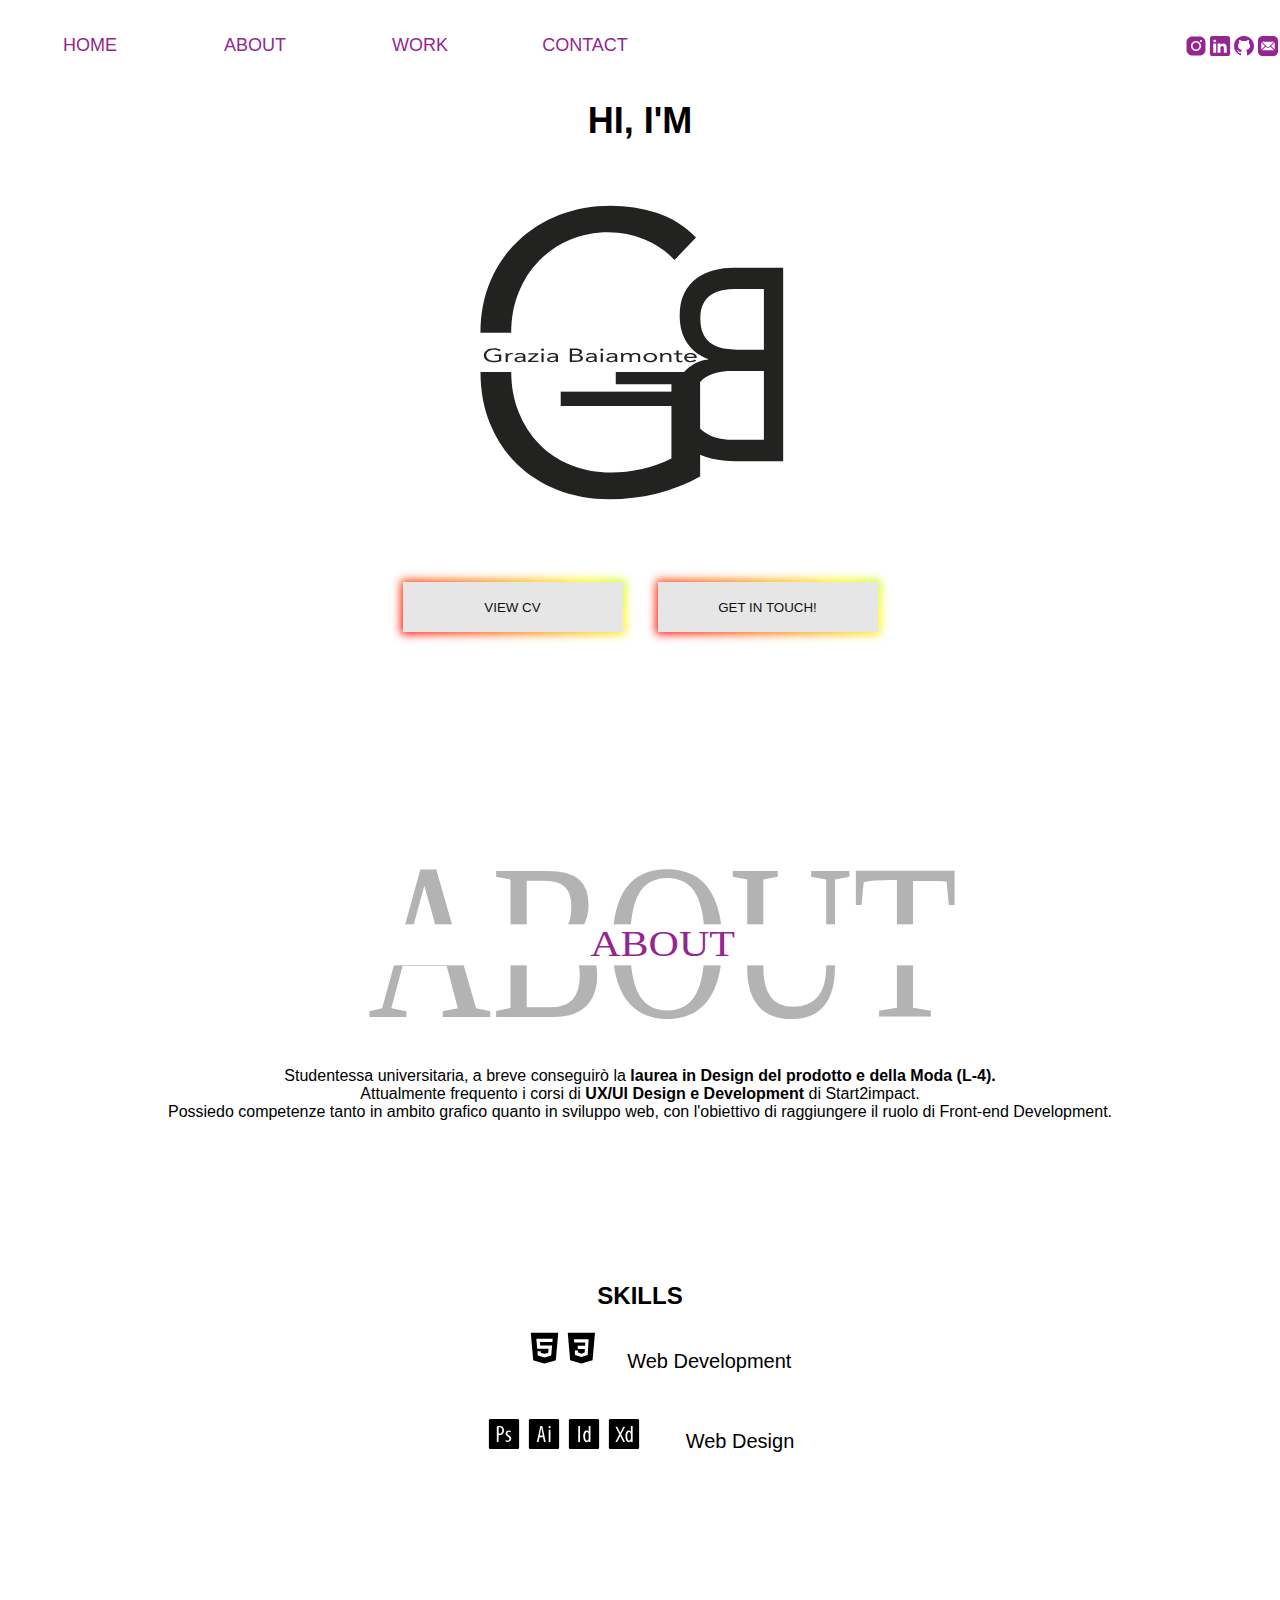
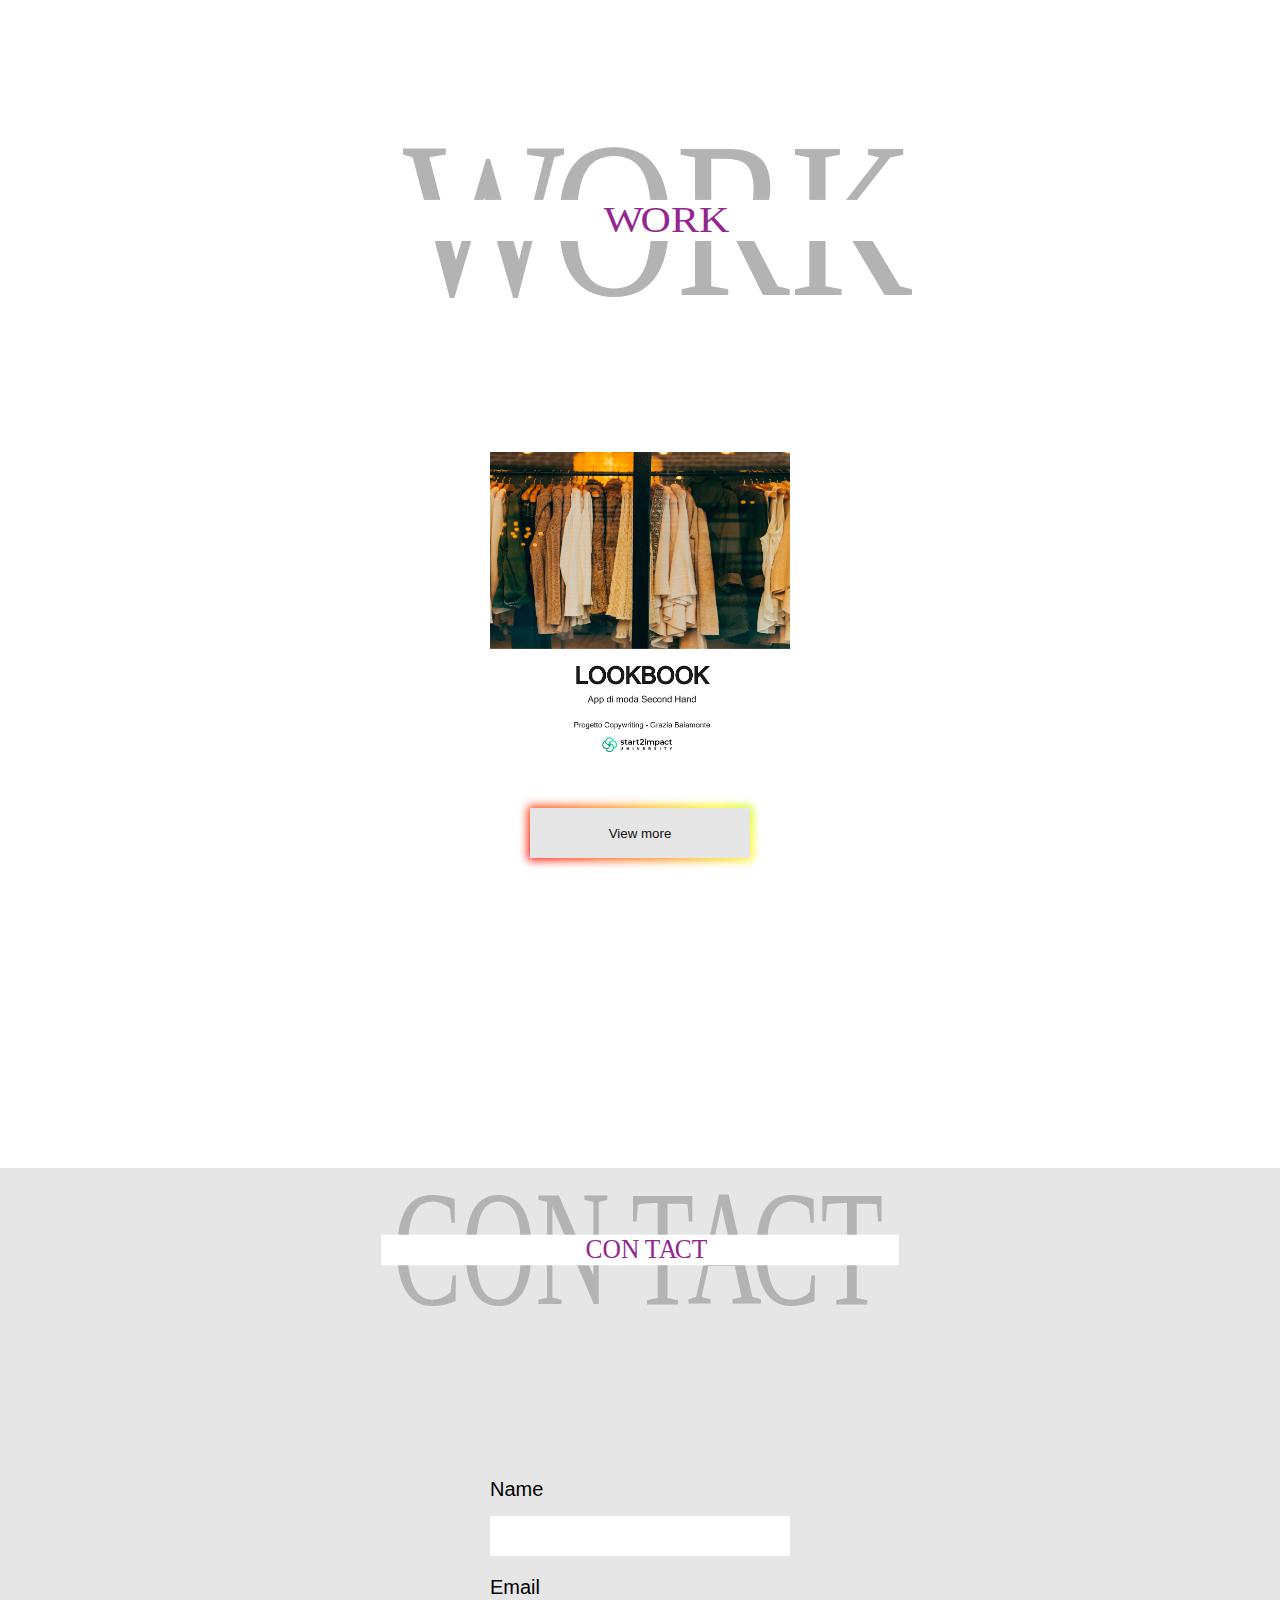
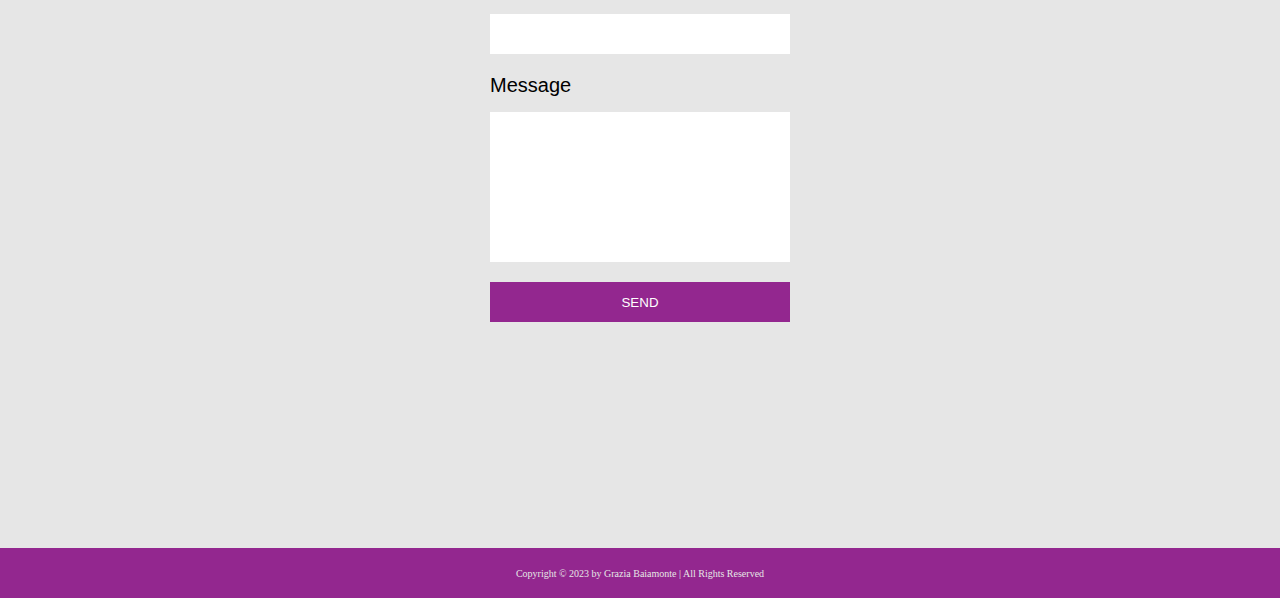
==== index.html @ 4c3c1a15 "contact img" ====
<!DOCTYPE html>
<html lang="en">
    <head>
        <meta charset="UTF-8">
        <meta name="viewport" content="width=device-width, initial-scale=1.0, maximum-scale=1.0">
        <title>Grazia Website</title>
        <script type="text/javascript" src="assets/file.js"></script>
        <link rel="stylesheet" href="assets/style.css">
        <link rel="icon" type="image/x-icon" href="assets/img/logo personale.svg">
        <link rel="stylesheet" href="https://cdnjs.cloudflare.com/ajax/libs/font-awesome/4.7.0/css/font-awesome.min.css">
        <meta property="og:title" content="Grazia Website">
        <meta property="og:type" content="website">
        <meta property="og:image" content="assets/img/og-img.png"> 
        <meta property="og:url" content="https://graziabaiamonte.github.io/">
    </head>
    <body>
       <header>
            <nav role="navigation">
                <div id="menuToggle">
                
                    <input type="checkbox" />
                    <span></span>
                    <span></span>
                    <span></span>
                
                
                    <ul id="menu">
                        <a href="#home-section"><li>HOME</li></a>
                        <a href="#about-section"><li>ABOUT</li></a>
                        <a href="#work-section"><li>WORK</li></a>
                        <a href="#contact-section"><li>CONTACT</li></a>
                    </ul>
                </div>
            </nav>

            <div class="menu">
                <button class="glow-on-hover-menu"><a href="#home-section">HOME</a></button>
                <button  class="glow-on-hover-menu"><a href="#about-section">ABOUT</a></button>
                <button class="glow-on-hover-menu"><a href="#work-section">WORK</a></button>
                <button class="glow-on-hover-menu"><a href="#contact-section">CONTACT</a></button>
            </div>
        
            <div id="home-section" class="social">
                <a href="https://www.instagram.com/_grazia_baiamonte_/" target="_blank" rel="noopener"> <img  src="assets/img/icons8-instagram (2).svg" alt="instagram profile"></a>
                <a href="https://www.linkedin.com/in/grazia-baiamonte-035385295/" target="_blank" rel="noopener"><img  src="assets/img/icons8-linkedin-50.svg" alt="linkedin profile"></a>
                <a href="https://github.com/graziabaiamonte" target="_blank" rel="noopener"><img  src="assets/img/icons8-github.svg" alt="github profile"></a>
                <a href="mailto:grazia.baiamonte3@gmail.com"><img  src="assets/img/icons8-apple-mail.svg" alt="mail"></a>
            </div>
        </header>

       
       <div class="box-generale">
            <h1>HI, I'M</h1>
            <div class="box-sinistra">
                <img src="assets/img/logo personale.svg" alt="logo">
            </div>

            <div class="box-destra">
                
                <div class="box-button">
                    <div class="download-button">
                        <a href="cv.html" target="_blank" rel="noopener"><button class="glow-on-hover">VIEW CV</button></a>
                    </div>
                    <div class="contact-button">
                        <a href="#contact-section"><button class="glow-on-hover">GET IN TOUCH!</button></a>
                    </div>
                </div>
            </div>
       </div>

       <div id="about-section"></div>
       <div class="pagina-about">
            <div class="box-img-about">
                <h2>About</h2>
                <img src="assets/img/about-img.svg" alt="about img">
            </div>
            <div class="box-testo-about">
                <div class="testo">
                    <p>Studentessa universitaria, a breve conseguirò la 
                    <span>laurea in Design del prodotto e della Moda (L-4).</span>
                    <p>Attualmente frequento i corsi di <span>UX/UI Design e 
                    Development</span> di Start2impact. </p>
                    </p>

                    <p>Possiedo competenze tanto in ambito grafico quanto in sviluppo
                    web, con l'obiettivo di raggiungere il ruolo di Front-end Development.
                    </p>
                </div>
            </div>

            <div class="box-skills">
                <div class="skills">
                    <p>SKILLS</p>
                </div>
                <div class="box-testo-skills">

                    <div class="dev">
                        <div class="box-img-dev">
                            <img src="assets/img/dev.svg" alt="application development">
                        </div>
                        <div class="box-testo-dev">
                            <p>Web Development</p>
                        </div>
                    </div>

                    <div class="design">
                        <div class="box-img-design">
                            <img  src="assets/img/icons8-photoshop.svg" alt="adobe photoshop">
                            <img  src="assets/img/icons8-adobe-illustrator.svg" alt="adobe illustrator">
                            <img  src="assets/img/icons8-adobe-indesign.svg" alt="adobe indesign">
                            <img  src="assets/img/icons8-adobe-xd.svg" alt="adobe xd">
                        </div>
                        <div class="box-testo-design">
                            <p>Web Design</p>
                        </div>
                    </div>
                </div>
            </div>
       </div>

       <div id="work-section"></div>
        <div class="pagina-work">
            <div class="box-img-work">
                <h2>Work</h2>
                <img src="assets/img/work.svg" alt="personal work">
            </div>
                <div class="box-work">
                    <div class="work1">
                        <div class="img-work1">
                            <img src="assets/img/progetto copywriting-1.jpg" alt="copywriting work">
                        </div>
                        <div class="view1">
                        <a href="assets/work/progetto copywriting.pdf" target="_blank" rel="noopener"><button class="glow-on-hover">View more</button></a>
                    </div>
                </div>
            </div>
       </div>

       <div id="contact-section"></div>
       <div class="pagina-contact">
            <div class="box-img-contact">
                <h2>Contact</h2>
                <img src="assets/img/con-newk.svg" alt="contact">
            </div>
            <div class="box-form">
                <form action="https://formsubmit.co/grazia.baiamonte3@gmail.com" method="POST" >
                    <div class="form-example">
                        <label for="name">Name</label>
                        <input type="text" name="name" id="name" required>
                    </div>
                
                    <div class="form-example">
                        <label for="email">Email</label>
                        <input type="email" name="email" id="email" required>
                    </div>
                    <div class="form-example">
                        <label for="message">Message</label>
                        <textarea name="message" id="message" cols="30" rows="10"></textarea>
                    </div>
                    <div class="form-example">
                        <input id="send" type="submit" value="SEND">
                    </div>
                    
                </form>
            </div>
        </div>
        

       <footer>
            <div class="box-footer-false"></div>
            <div class="box-footer">
                <p>Copyright &#169; 2023 by Grazia Baiamonte | All Rights Reserved</p>
            </div>
        </footer>

       
    
       
    </body>
</html>
---- assets/style.css ----
*{
    margin: 0;
    padding: 0;
    box-sizing: border-box;
}

@import url('https://fonts.googleapis.com/css2?family=Playfair+Display:ital,wght@0,400;0,900;1,600&family=Raleway:ital,wght@0,400;0,600;1,300&display=swap');

header{
    display: flex;
    height: 100px;
}

h2{
    display: none;
}

#menuToggle{
    display: block;
    position: relative;
    top: 32px;
    z-index: 1;
    -webkit-user-select: none;
    user-select: none;
    position: fixed;
  }
  
  #menuToggle a{
    text-decoration: none;
    color: #232323;
    transition: color 0.3s ease;
  }
  
  #menuToggle a:hover{
    color: #93278f;
  }
  
  
  #menuToggle input{
    display: block;
    width: 40px;
    height: 32px;
    position: absolute;
    top: -7px;
    left: -5px;
    cursor: pointer;
    opacity: 0; 
    z-index: 2; 
    -webkit-touch-callout: none;
  }
  
  
  #menuToggle span{
    display: block;
    width: 33px;
    height: 4px;
    margin-bottom: 5px;
    margin-left: 15px;
    position: relative;
    background: #cdcdcd;
    border-radius: 3px;
    z-index: 1;
    transform-origin: 4px 0px;
    transition: transform 0.5s cubic-bezier(0.77,0.2,0.05,1.0),
                opacity 0.55s ease;
  }
  
  #menuToggle span:first-child{
    transform-origin: 0% 0%;
  }
  
  #menuToggle span:nth-last-child(2){
    transform-origin: 0% 100%;
  }
  
  #menuToggle input:checked ~ span{
    opacity: 1;
    transform: rotate(45deg) translate(-2px, -1px);
    background: #232323;
  }
  
  #menuToggle input:checked ~ span:nth-last-child(3){
    opacity: 0;
    transform: rotate(0deg) scale(0.2, 0.2);
  }
  
  #menuToggle input:checked ~ span:nth-last-child(2){
    transform: rotate(-45deg) translate(0, -1px);
  }
  
  #menu{
    position: absolute;
    width: 200px;
    margin: -100px 0 0 -52px;
    padding: 60px;
    padding-top: 125px;
    background: #ededed;
    list-style-type: none;
    -webkit-font-smoothing: antialiased;
    transform-origin: 0% 0%;
    transform: translate(-100%, 0);
    transition: transform 0.5s cubic-bezier(0.77,0.2,0.05,1.0);
  }
  
  #menu li{
    padding: 10px 0;
    font-size: 18px;
    font-family: "Playfair Display", serif;
    font-family: "Raleway", sans-serif;
    font-weight: bold;
  }
  

  #menuToggle input:checked ~ ul{
    transform: none;
  }
 

.menu{
    display: flex;
    margin-top: 20px;
    margin-left: 10px;
    
}

.menu a{
    text-decoration: none;
    color: #93278f;
    font-family: "Playfair Display", serif;
    font-family: "Raleway", sans-serif;
}

.menu a:hover{
    color: #93278f;
}


ul a{
    text-decoration: none;
    font-family: "Playfair Display", serif;
    font-family: "Raleway", sans-serif;
}

ul a:hover{
    color: white;
}

.social{
    margin-top: 34px;
    position: absolute;
    right: 0;
    display: flex;
}

.social img{
    height: 24px;
}

h1{
    align-self: center;
    font-family: "Playfair Display", serif;
    font-family: "Raleway", sans-serif;
    font-size: 36px;
}

.contact-button a{
    color: white;
    text-decoration: none;
    font-family: "Playfair Display", serif;
    font-family: "Raleway", sans-serif;
}

.download-button a {
    font-family: "Playfair Display", serif;
    font-family: "Raleway", sans-serif;
}


.box-generale{
    display: flex;
    justify-content: center;
    flex-direction: column;
}

.box-sinistra{
    height: 400px;
}

.box-sinistra img{
    object-fit: contain;
    width: 100%;
    height: 100%;
}

.box-destra{
    height: 100px;
    margin-bottom: 150px;
    margin-top: 40px;
}


.box-button{
    display: flex;
    justify-content: center;
}




.glow-on-hover-menu{
    width: 160px;
    height: 50px;
    border: none;
    outline: none;
    cursor: pointer;
    position: relative;
    z-index: 0;
    font-size: 18px;
    margin-right: 5px;
}

.glow-on-hover-menu:before {
    content: '';
    background: linear-gradient(45deg,  #e6e6e6, #fff);
    position: absolute;
    top: -2px;
    left:-2px;
    background-size: 400%;
    z-index: -1;
    filter: blur(5px);
    width: calc(100% + 4px);
    height: calc(100% + 4px);
    animation: glowing 20s linear infinite;
    opacity: 0;
    transition: opacity .3s ease-in-out;
}

.glow-on-hover-menu:active {
    color: #000
}

.glow-on-hover-menu:active:after {
    background: transparent;
}

.glow-on-hover-menu:hover:before {
    opacity: 1;
}

.glow-on-hover-menu:after {
    z-index: -1;
    content: '';
    position: absolute;
    width: 100%;
    height: 100%;
    background: white;
    left: 0;
    top: 0;
}

@keyframes glowing {
    0% { background-position: 0 0; }
    50% { background-position: 400% 0; }
    100% { background-position: 0 0; }
}



.glow-on-hover{
    width: 220px;
    height: 50px;
    border: none;
    outline: none;
    color: #111;
    background: #111;
    cursor: pointer;
    position: relative;
    z-index: 0;
    
    
}

.glow-on-hover:before {
    content: '';
    background: linear-gradient(45deg, #ff0000, #ff7300, #fffb00, #48ff00, #00ffd5, #002bff, #7a00ff, #ff00c8, #ff0000);
    position: absolute;
    top: -2px;
    left:-2px;
    background-size: 400%;
    z-index: -1;
    filter: blur(5px);
    width: calc(100% + 4px);
    height: calc(100% + 4px);
    animation: glowing 20s linear infinite;
    opacity: 1;
    transition: opacity .3s ease-in-out;
    
}

.glow-on-hover:active {
    color: #000
}

.glow-on-hover:active:after {
    background: transparent;
}

.glow-on-hover:hover:before {
    opacity: 1;
}

.glow-on-hover:after {
    z-index: -1;
    content: '';
    position: absolute;
    width: 100%;
    height: 100%;
    background: #e6e6e6;
    left: 0;
    top: 0;
    
}

@keyframes glowing {
    0% { background-position: 0 0; }
    50% { background-position: 400% 0; }
    100% { background-position: 0 0; }
}

.pagina-about{
    display: flex;
    justify-content: center;
    flex-direction: column;
    margin-bottom: 20px;
}

.box-img-about{
    height: 220px;
    margin-bottom: 60px;
    display: flex;
    
}

.box-img-about img{
    height: 100%;
    width: 100%;
    object-fit: contain;
    
}

.box-testo-about{
    height: 200px;
    display: flex;
    flex-direction: column;
    margin: 40px 10px 10px 20px;
}

.box-testo-about p{
    font-family: "Playfair Display", serif;
    font-family: "Raleway", sans-serif;
    font-weight: lighter; 
}
.testo{
    display: flex;
    flex-direction: column;
    justify-content: center;
    text-align: center;
}

.testo span{
    font-weight: 600;
}

.box-skills{
    height: 200px;
    margin-bottom: 210px;
   
}

.skills p{
    font-weight: bold;
    text-align: center;
    font-size: 24px;
    font-family: "Playfair Display", serif;
    font-family: "Raleway", sans-serif;
}

.box-testo-skills{
    height: 200px;   
}

.dev{
    display: flex;
    height: 100px;
    justify-content: center;
}

.box-img-dev{
    height: 100px;
}

.box-img-dev img{
    width:"164px";
    height: 64px;
}

.box-testo-dev{
    margin-top: 40px;
    font-size: 20px;
    height: 100px;
    font-family: "Playfair Display", serif;
    font-family: "Raleway", sans-serif;
    font-weight: lighter;
    text-align: center;
}


.design{
 height: 150px;
 display: flex;
 justify-content: center;
 
}

.box-img-design{
    object-fit: contain;
    width: 200px;
    height: 100px;
    margin-top: 6px;
}

.box-img-design img{
    height: 36px;
}

.box-testo-design{
    font-family: "Playfair Display", serif;
    font-family: "Raleway", sans-serif;
    font-weight: lighter;
    margin-top: 20px;
    text-align: center;
    font-size: 20px;
    
}

.box-img-work{
    height: 220px;
    margin-bottom: 120px;
    
}

.box-img-work img{
    object-fit: contain;
    height: 100%;
    width: 100%;
}

.work1{
    display: flex;
    flex-direction: column;
    justify-content: center;
}

.box-work{
    display: flex;
    justify-content: center;
    margin-top: 60px;
    margin-bottom: 210px;
    margin-left: 10px;
    margin-right: 10px;
}

.img-work1{
    height: 300px;
    margin-bottom: 56px;
    width: 300px;
}

.img-work1 img{
    object-fit: cover;
    width: 100%;
    height: 100%;
}

.view1{
    height: 150px;
    text-align: center;
}


.pagina-contact{
    height: 900px;
    background-color: #e6e6e6;
}

.box-img-contact{
    height: 220px;
    margin-bottom: 70px;
    
}

.box-img-contact img {
    object-fit: contain;
    height: 100%;
    width: 100%;
}

.box-form{
    height: 580px;
    display: flex;
    justify-content: center;
    margin: 20px;
}

.form-example label{
    font-family: "Playfair Display", serif;
    font-family: "Raleway", sans-serif;
}

input{
    width: 300px;
    height: 40px;
    padding: 0 10px;
    border: none;
    margin-top: 15px;
    display:block; 
    position: relative;
    outline: none; 
}

label{
    font-size: 20px;
}

textarea{
   padding: 0 10px;
   width: 300px;
   resize: none;
   border: none;
   margin-top: 15px;
   display: block;
   outline: none;
}

.form-example{
    margin-top: 20px;
}

#send{
    background-color: #93278f;
    color: white;
    font-family: "Playfair Display", serif;
    font-family: "Raleway", sans-serif;
}

#send:hover{
    background-color: #99278f;
}


footer{
    display: flex;
    flex-direction: column;
   
}
.box-footer-false{
    
    background-color: #e6e6e6;
    height: 80px;
}

.box-footer{
    background-color: #93278f;
    height: 50px;
    display: flex;
    justify-content: center;
    align-items: center;
}

footer p{
    color: #e6e6e6;
    font-size: 10px;
}


@media only screen and (max-width: 800px){
    .menu{
        visibility: hidden;
        display: none;
    }

    .social{
        position: absolute;
        right: 0;
    }
}

@media only screen and (min-width:800px){
    #menuToggle{
        visibility: hidden;
    }
}

@media only screen and (max-width:700px){
   

    .box-button{
        flex-direction: column;
    }

    .download-button,
    .contact-button{
        margin-bottom: 25px;
        display: flex;
        justify-content: center;
    }

    
}

@media only screen and (min-width:700px){
    .contact-button{
        margin-left: 35px;
    }

    .box-testo-about{
        margin: 15px;
    }
    .box-img-about{
        margin: 0 5px 0 5px;
    }

    
}
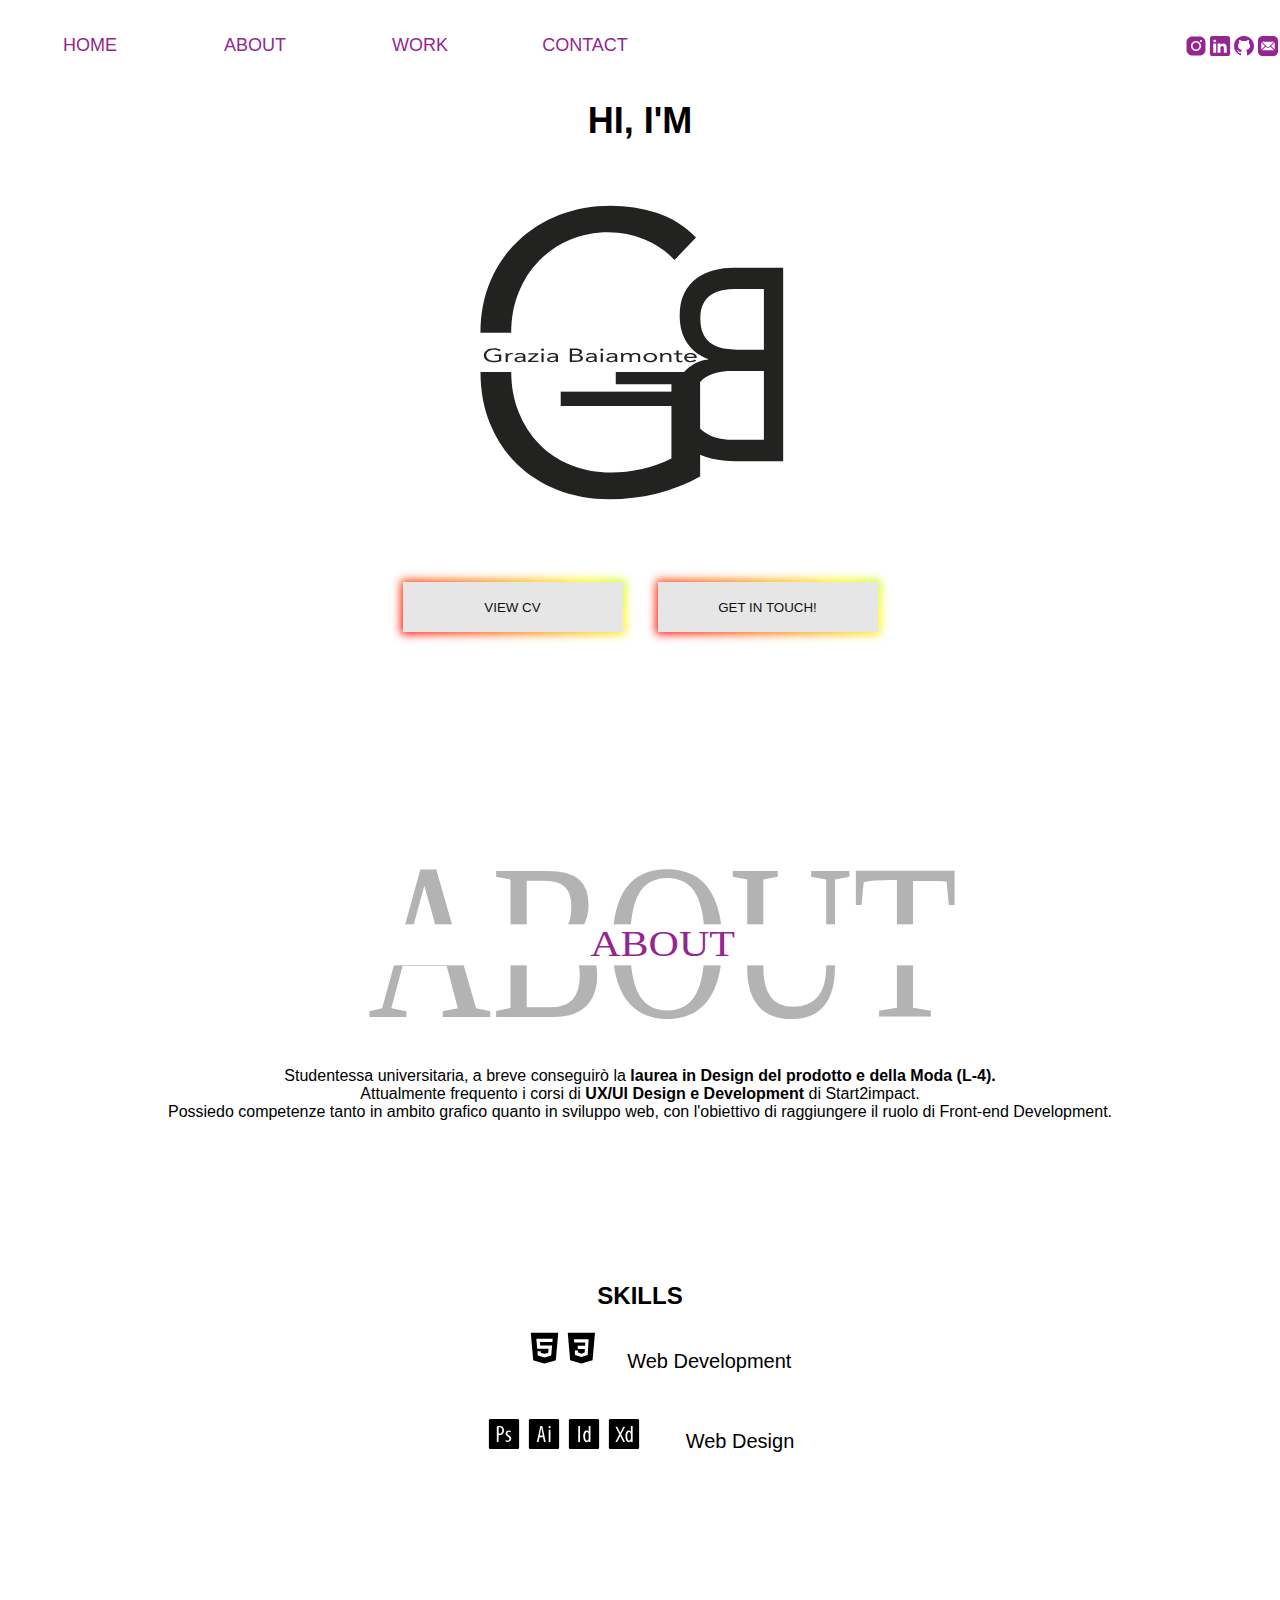
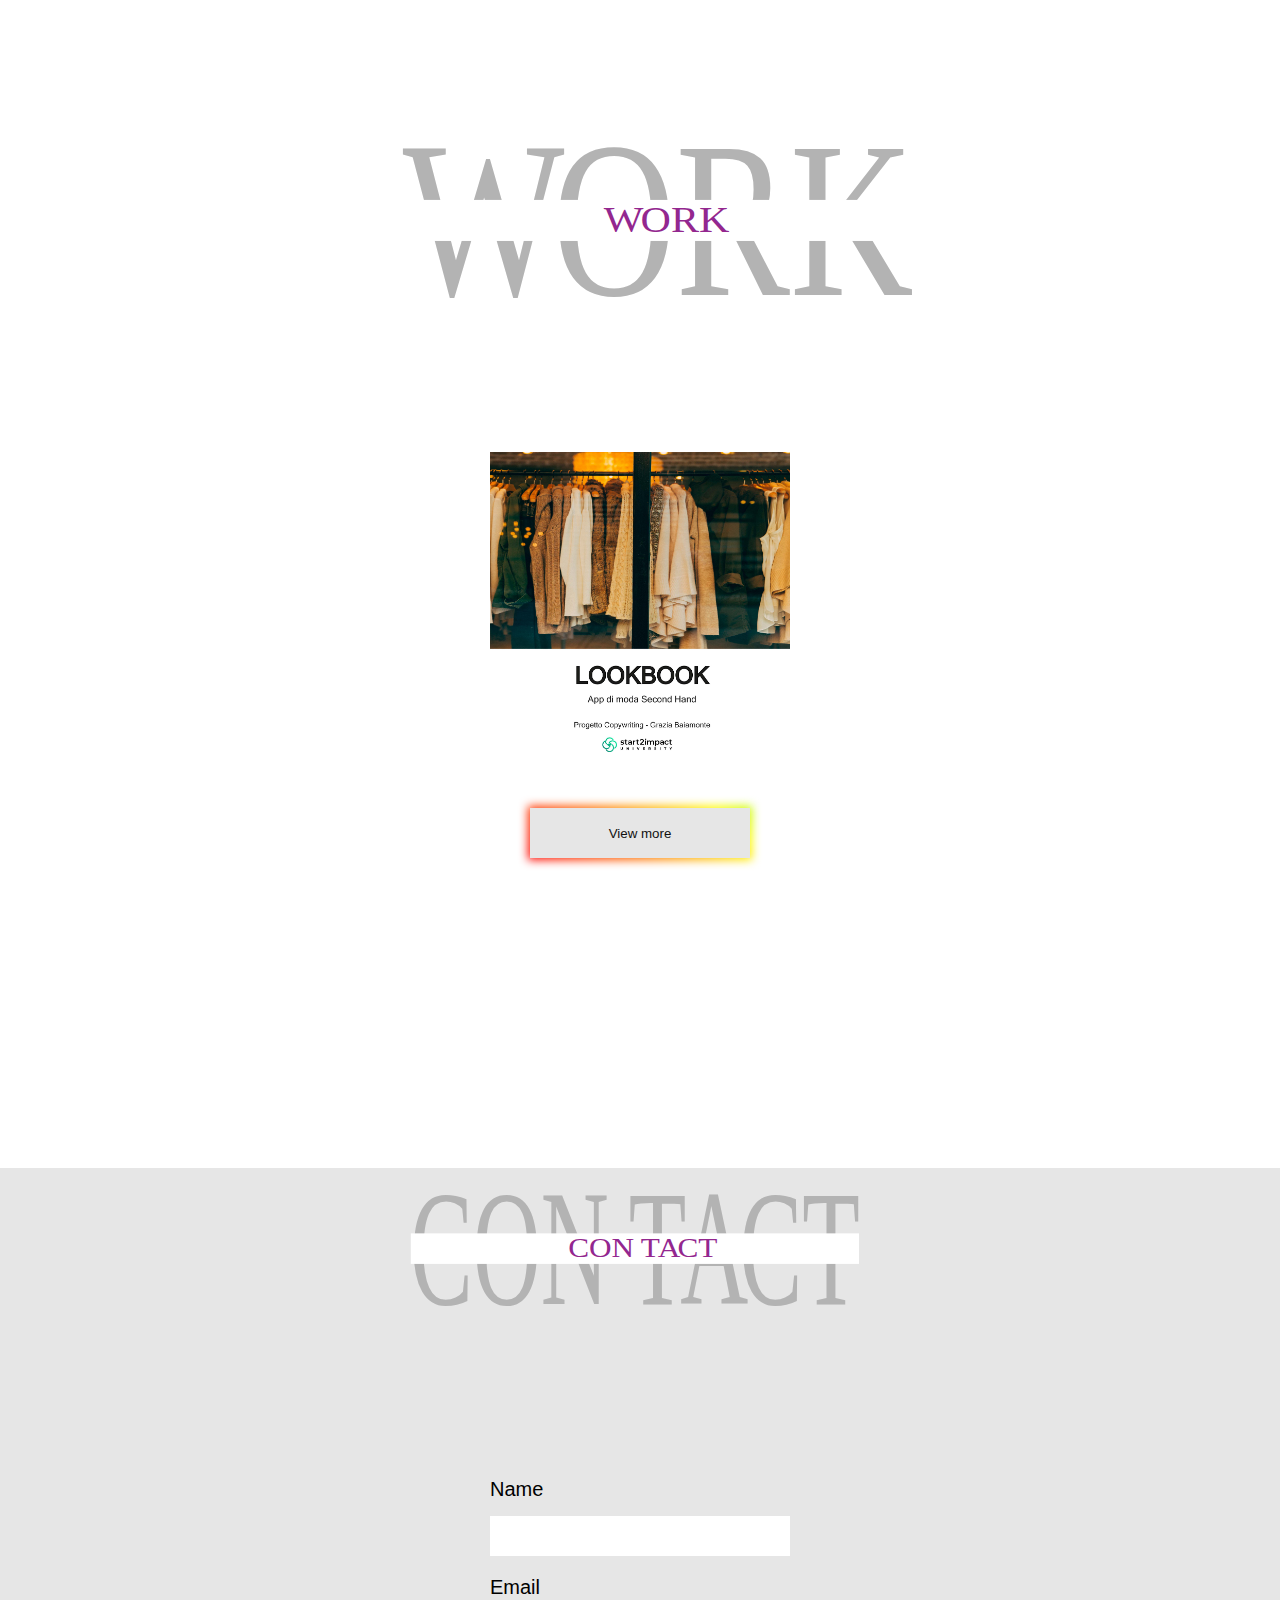
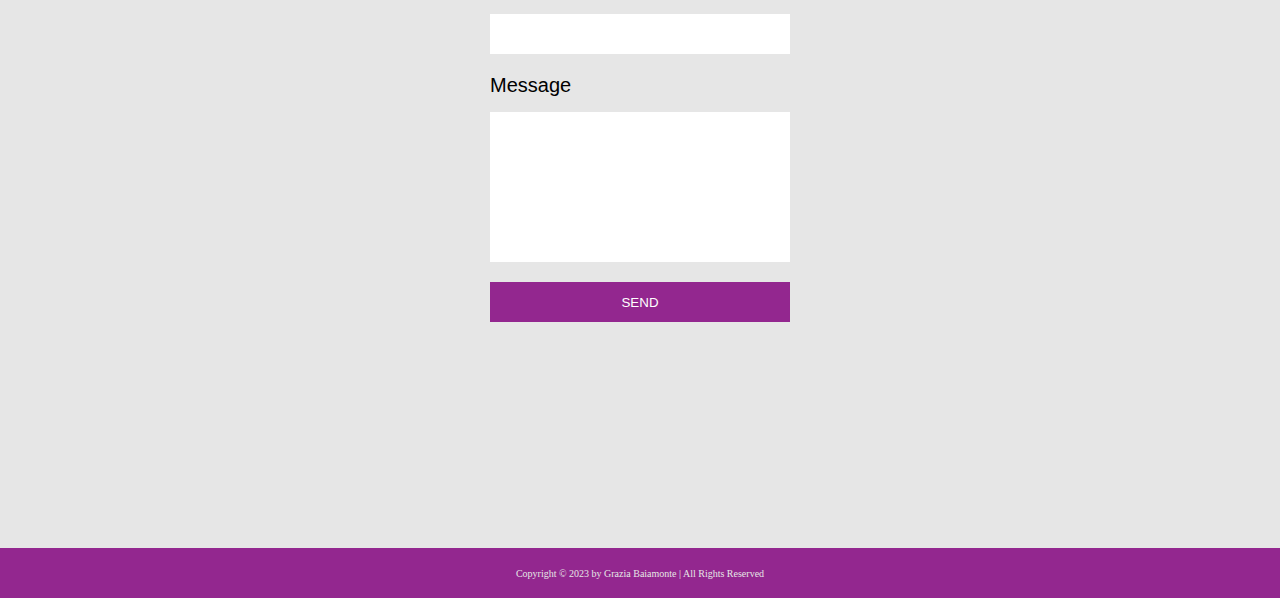
==== commit 1cfe06d7: "responsivity" ====
--- a/index.html
+++ b/index.html
@@ -140,7 +140,7 @@
        <div class="pagina-contact">
             <div class="box-img-contact">
                 <h2>Contact</h2>
-                <img src="assets/img/con-newk.svg" alt="contact">
+                <img src="assets/img/con-new.svg" alt="contact">
             </div>
             <div class="box-form">
                 <form action="https://formsubmit.co/grazia.baiamonte3@gmail.com" method="POST" >
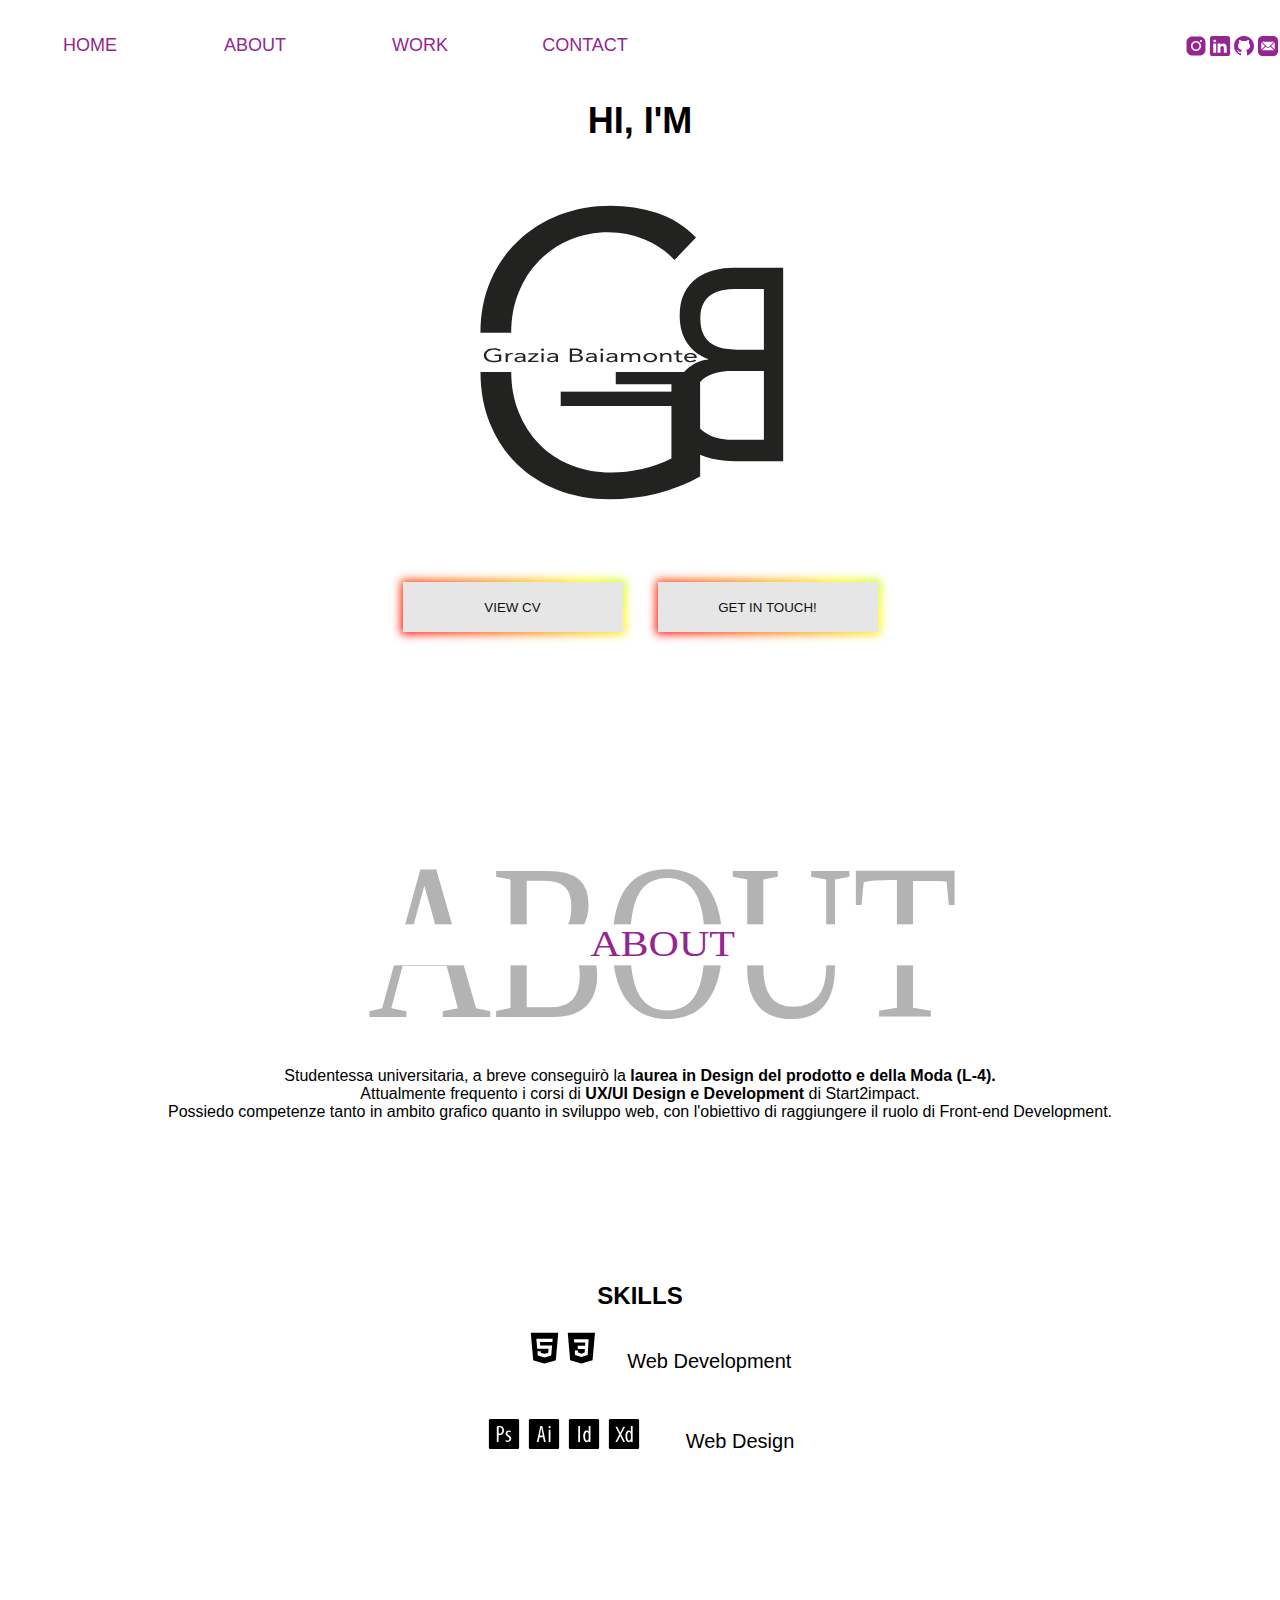
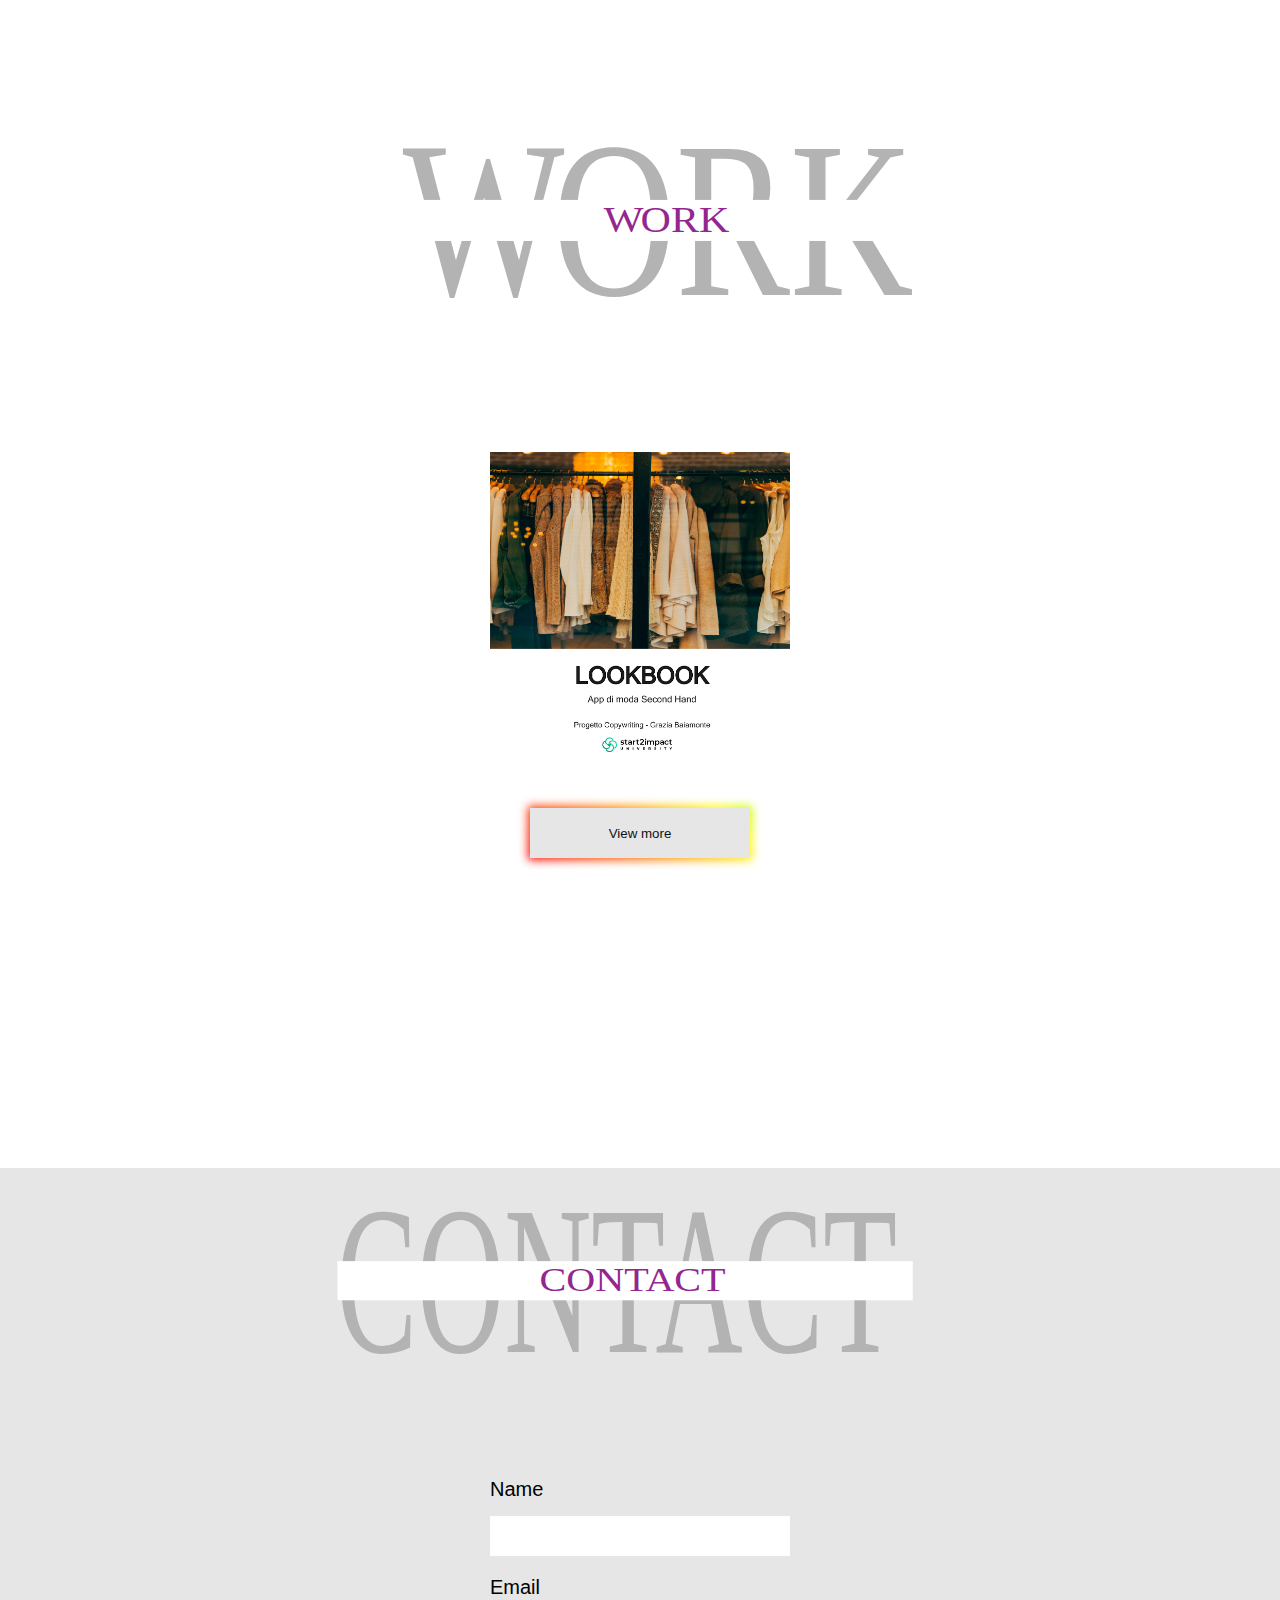
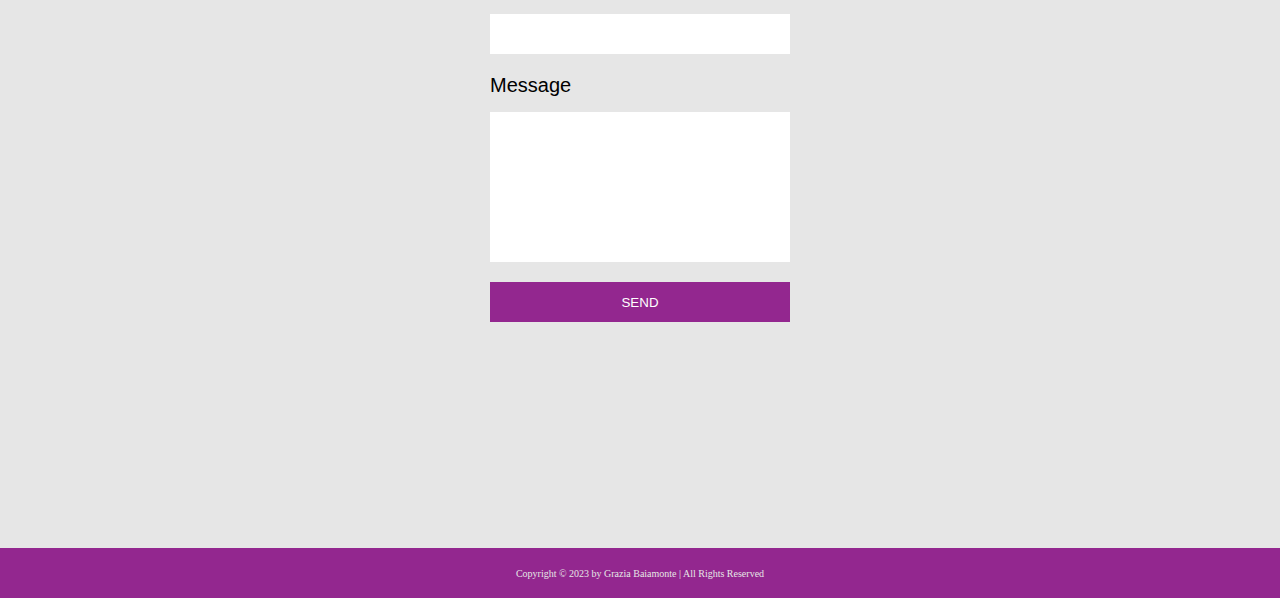
==== commit 9b5823b7: "contact section" ====
--- a/index.html
+++ b/index.html
@@ -140,7 +140,7 @@
        <div class="pagina-contact">
             <div class="box-img-contact">
                 <h2>Contact</h2>
-                <img src="assets/img/con-new.svg" alt="contact">
+                <img src="assets/img/con-newk.svg" alt="contact">
             </div>
             <div class="box-form">
                 <form action="https://formsubmit.co/grazia.baiamonte3@gmail.com" method="POST" >
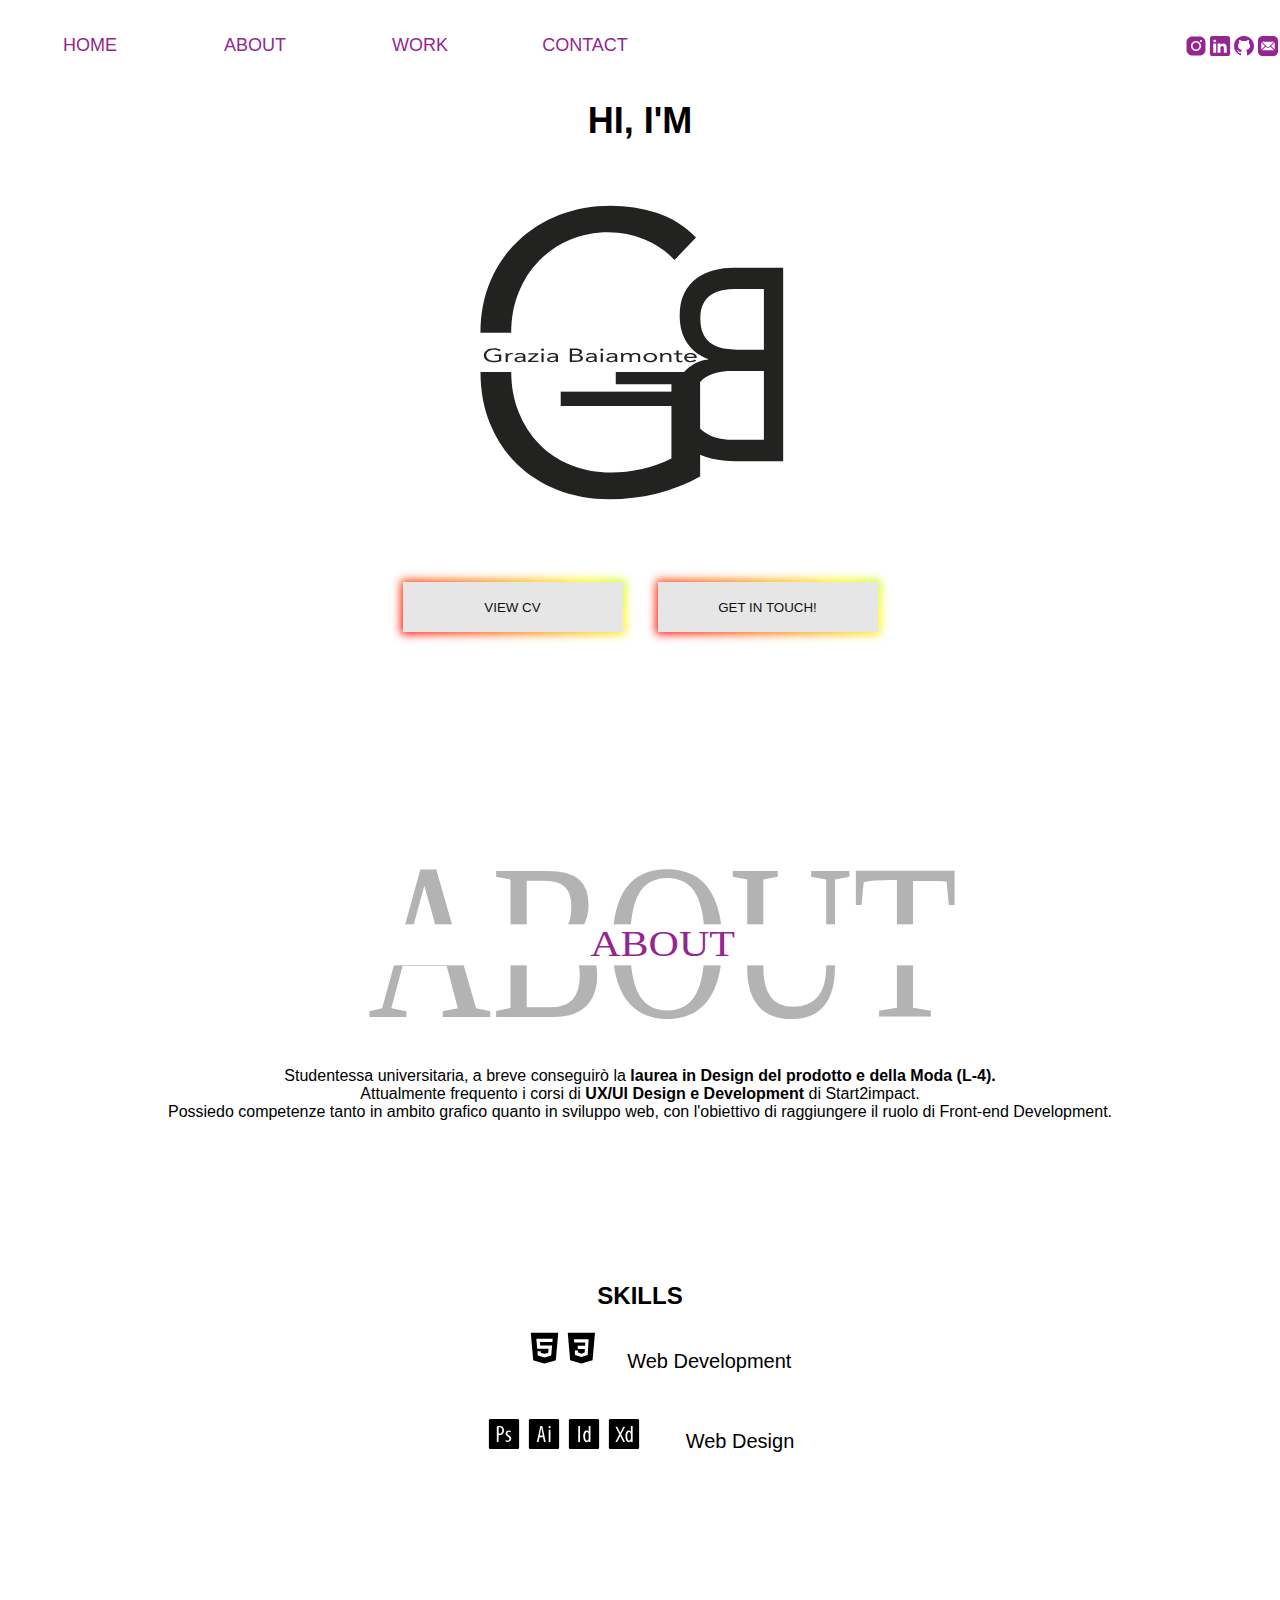
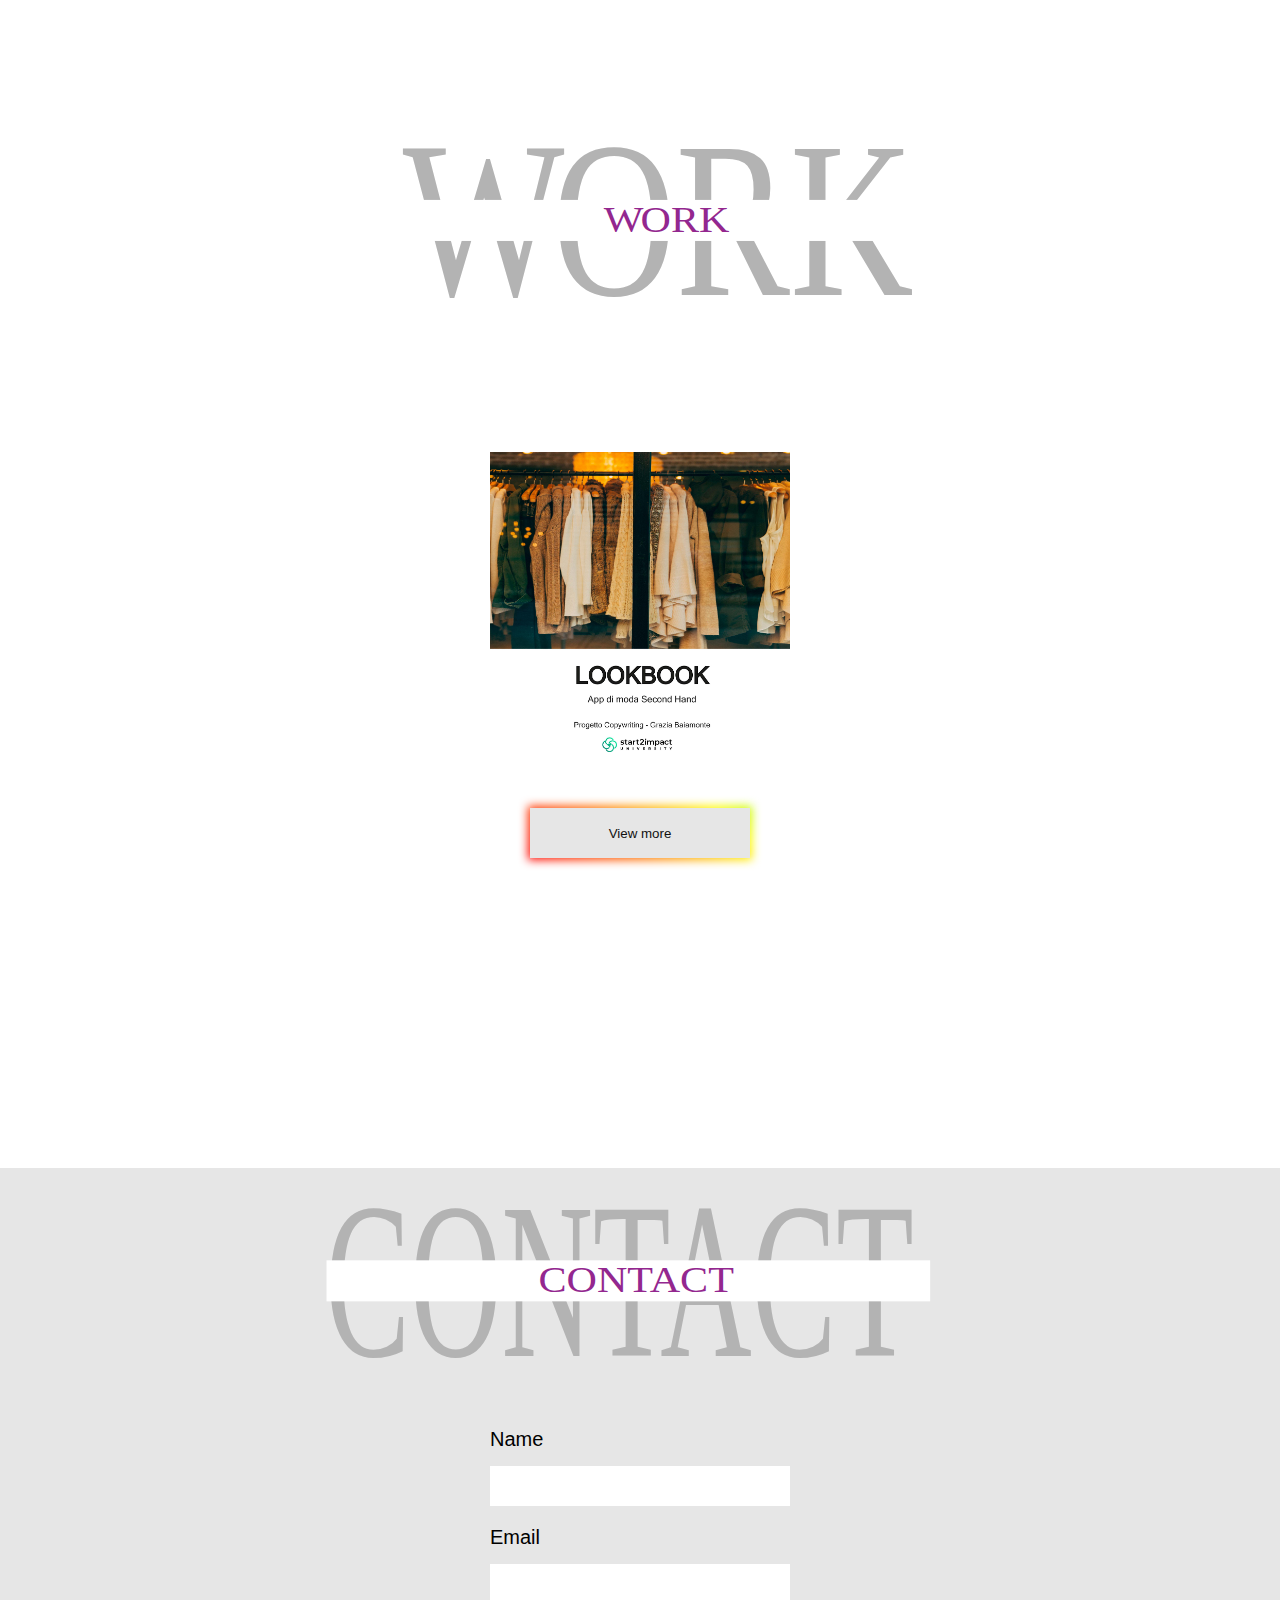
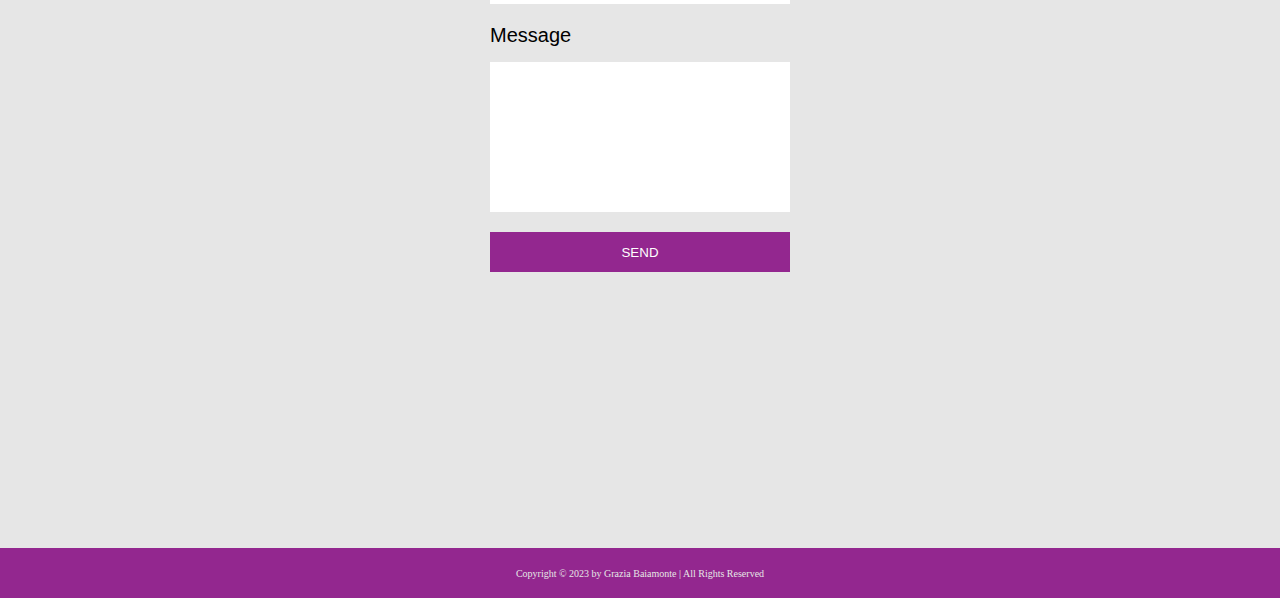
==== commit 5a98cc5c: "assets" ====
--- a/index.html
+++ b/index.html
@@ -4,8 +4,8 @@
         <meta charset="UTF-8">
         <meta name="viewport" content="width=device-width, initial-scale=1.0, maximum-scale=1.0">
         <title>Grazia Website</title>
-        <script type="text/javascript" src="assets/file.js"></script>
-        <link rel="stylesheet" href="assets/style.css">
+        <script type="text/javascript" src="assets/js/file.js"></script>
+        <link rel="stylesheet" href="assets/css/style.css">
         <link rel="icon" type="image/x-icon" href="assets/img/logo personale.svg">
         <link rel="stylesheet" href="https://cdnjs.cloudflare.com/ajax/libs/font-awesome/4.7.0/css/font-awesome.min.css">
         <meta property="og:title" content="Grazia Website">
--- a/assets/css/style.css
+++ b/assets/css/style.css
@@ -0,0 +1,639 @@
+*{
+    margin: 0;
+    padding: 0;
+    box-sizing: border-box;
+}
+
+@import url('https://fonts.googleapis.com/css2?family=Playfair+Display:ital,wght@0,400;0,900;1,600&family=Raleway:ital,wght@0,400;0,600;1,300&display=swap');
+
+header{
+    display: flex;
+    height: 100px;
+}
+
+h2{
+    display: none;
+}
+
+#menuToggle{
+    display: block;
+    position: relative;
+    top: 32px;
+    z-index: 1;
+    -webkit-user-select: none;
+    user-select: none;
+    position: fixed;
+  }
+  
+  #menuToggle a{
+    text-decoration: none;
+    color: #232323;
+    transition: color 0.3s ease;
+  }
+  
+  #menuToggle a:hover{
+    color: #93278f;
+  }
+  
+  
+  #menuToggle input{
+    display: block;
+    width: 40px;
+    height: 32px;
+    position: absolute;
+    top: -7px;
+    left: -5px;
+    cursor: pointer;
+    opacity: 0; 
+    z-index: 2; 
+    -webkit-touch-callout: none;
+  }
+  
+  
+  #menuToggle span{
+    display: block;
+    width: 33px;
+    height: 4px;
+    margin-bottom: 5px;
+    margin-left: 15px;
+    position: relative;
+    background: #cdcdcd;
+    border-radius: 3px;
+    z-index: 1;
+    transform-origin: 4px 0px;
+    transition: transform 0.5s cubic-bezier(0.77,0.2,0.05,1.0),
+                opacity 0.55s ease;
+  }
+  
+  #menuToggle span:first-child{
+    transform-origin: 0% 0%;
+  }
+  
+  #menuToggle span:nth-last-child(2){
+    transform-origin: 0% 100%;
+  }
+  
+  #menuToggle input:checked ~ span{
+    opacity: 1;
+    transform: rotate(45deg) translate(-2px, -1px);
+    background: #232323;
+  }
+  
+  #menuToggle input:checked ~ span:nth-last-child(3){
+    opacity: 0;
+    transform: rotate(0deg) scale(0.2, 0.2);
+  }
+  
+  #menuToggle input:checked ~ span:nth-last-child(2){
+    transform: rotate(-45deg) translate(0, -1px);
+  }
+  
+  #menu{
+    position: absolute;
+    width: 200px;
+    margin: -100px 0 0 -52px;
+    padding: 60px;
+    padding-top: 125px;
+    background: #ededed;
+    list-style-type: none;
+    -webkit-font-smoothing: antialiased;
+    transform-origin: 0% 0%;
+    transform: translate(-100%, 0);
+    transition: transform 0.5s cubic-bezier(0.77,0.2,0.05,1.0);
+  }
+  
+  #menu li{
+    padding: 10px 0;
+    font-size: 18px;
+    font-family: "Playfair Display", serif;
+    font-family: "Raleway", sans-serif;
+    font-weight: bold;
+  }
+  
+
+  #menuToggle input:checked ~ ul{
+    transform: none;
+  }
+ 
+
+.menu{
+    display: flex;
+    margin-top: 20px;
+    margin-left: 10px;
+    
+}
+
+.menu a{
+    text-decoration: none;
+    color: #93278f;
+    font-family: "Playfair Display", serif;
+    font-family: "Raleway", sans-serif;
+}
+
+.menu a:hover{
+    color: #93278f;
+}
+
+
+ul a{
+    text-decoration: none;
+    font-family: "Playfair Display", serif;
+    font-family: "Raleway", sans-serif;
+}
+
+ul a:hover{
+    color: white;
+}
+
+.social{
+    margin-top: 34px;
+    position: absolute;
+    right: 0;
+    display: flex;
+}
+
+.social img{
+    height: 24px;
+}
+
+h1{
+    align-self: center;
+    font-family: "Playfair Display", serif;
+    font-family: "Raleway", sans-serif;
+    font-size: 36px;
+}
+
+.contact-button a{
+    color: white;
+    text-decoration: none;
+    font-family: "Playfair Display", serif;
+    font-family: "Raleway", sans-serif;
+}
+
+.download-button a {
+    font-family: "Playfair Display", serif;
+    font-family: "Raleway", sans-serif;
+}
+
+
+.box-generale{
+    display: flex;
+    justify-content: center;
+    flex-direction: column;
+}
+
+.box-sinistra{
+    height: 400px;
+}
+
+.box-sinistra img{
+    object-fit: contain;
+    width: 100%;
+    height: 100%;
+}
+
+.box-destra{
+    height: 100px;
+    margin-bottom: 150px;
+    margin-top: 40px;
+}
+
+
+.box-button{
+    display: flex;
+    justify-content: center;
+}
+
+
+
+
+.glow-on-hover-menu{
+    width: 160px;
+    height: 50px;
+    border: none;
+    outline: none;
+    cursor: pointer;
+    position: relative;
+    z-index: 0;
+    font-size: 18px;
+    margin-right: 5px;
+}
+
+.glow-on-hover-menu:before {
+    content: '';
+    background: linear-gradient(45deg,  #e6e6e6, #fff);
+    position: absolute;
+    top: -2px;
+    left:-2px;
+    background-size: 400%;
+    z-index: -1;
+    filter: blur(5px);
+    width: calc(100% + 4px);
+    height: calc(100% + 4px);
+    animation: glowing 20s linear infinite;
+    opacity: 0;
+    transition: opacity .3s ease-in-out;
+}
+
+.glow-on-hover-menu:active {
+    color: #000
+}
+
+.glow-on-hover-menu:active:after {
+    background: transparent;
+}
+
+.glow-on-hover-menu:hover:before {
+    opacity: 1;
+}
+
+.glow-on-hover-menu:after {
+    z-index: -1;
+    content: '';
+    position: absolute;
+    width: 100%;
+    height: 100%;
+    background: white;
+    left: 0;
+    top: 0;
+}
+
+@keyframes glowing {
+    0% { background-position: 0 0; }
+    50% { background-position: 400% 0; }
+    100% { background-position: 0 0; }
+}
+
+
+
+.glow-on-hover{
+    width: 220px;
+    height: 50px;
+    border: none;
+    outline: none;
+    color: #111;
+    background: #111;
+    cursor: pointer;
+    position: relative;
+    z-index: 0;
+    
+    
+}
+
+.glow-on-hover:before {
+    content: '';
+    background: linear-gradient(45deg, #ff0000, #ff7300, #fffb00, #48ff00, #00ffd5, #002bff, #7a00ff, #ff00c8, #ff0000);
+    position: absolute;
+    top: -2px;
+    left:-2px;
+    background-size: 400%;
+    z-index: -1;
+    filter: blur(5px);
+    width: calc(100% + 4px);
+    height: calc(100% + 4px);
+    animation: glowing 20s linear infinite;
+    opacity: 1;
+    transition: opacity .3s ease-in-out;
+    
+}
+
+.glow-on-hover:active {
+    color: #000
+}
+
+.glow-on-hover:active:after {
+    background: transparent;
+}
+
+.glow-on-hover:hover:before {
+    opacity: 1;
+}
+
+.glow-on-hover:after {
+    z-index: -1;
+    content: '';
+    position: absolute;
+    width: 100%;
+    height: 100%;
+    background: #e6e6e6;
+    left: 0;
+    top: 0;
+    
+}
+
+@keyframes glowing {
+    0% { background-position: 0 0; }
+    50% { background-position: 400% 0; }
+    100% { background-position: 0 0; }
+}
+
+.pagina-about{
+    display: flex;
+    justify-content: center;
+    flex-direction: column;
+    margin-bottom: 20px;
+}
+
+.box-img-about{
+    height: 220px;
+    margin-bottom: 60px;
+    display: flex;
+    
+}
+
+.box-img-about img{
+    height: 100%;
+    width: 100%;
+    object-fit: contain;
+    
+}
+
+.box-testo-about{
+    height: 200px;
+    display: flex;
+    flex-direction: column;
+    margin: 40px 10px 10px 20px;
+}
+
+.box-testo-about p{
+    font-family: "Playfair Display", serif;
+    font-family: "Raleway", sans-serif;
+    font-weight: lighter; 
+}
+.testo{
+    display: flex;
+    flex-direction: column;
+    justify-content: center;
+    text-align: center;
+}
+
+.testo span{
+    font-weight: 600;
+}
+
+.box-skills{
+    height: 200px;
+    margin-bottom: 210px;
+   
+}
+
+.skills p{
+    font-weight: bold;
+    text-align: center;
+    font-size: 24px;
+    font-family: "Playfair Display", serif;
+    font-family: "Raleway", sans-serif;
+}
+
+.box-testo-skills{
+    height: 200px;   
+}
+
+.dev{
+    display: flex;
+    height: 100px;
+    justify-content: center;
+}
+
+.box-img-dev{
+    height: 100px;
+}
+
+.box-img-dev img{
+    width:"164px";
+    height: 64px;
+}
+
+.box-testo-dev{
+    margin-top: 40px;
+    font-size: 20px;
+    height: 100px;
+    font-family: "Playfair Display", serif;
+    font-family: "Raleway", sans-serif;
+    font-weight: lighter;
+    text-align: center;
+}
+
+
+.design{
+ height: 150px;
+ display: flex;
+ justify-content: center;
+ 
+}
+
+.box-img-design{
+    object-fit: contain;
+    width: 200px;
+    height: 100px;
+    margin-top: 6px;
+}
+
+.box-img-design img{
+    height: 36px;
+}
+
+.box-testo-design{
+    font-family: "Playfair Display", serif;
+    font-family: "Raleway", sans-serif;
+    font-weight: lighter;
+    margin-top: 20px;
+    text-align: center;
+    font-size: 20px;
+    
+}
+
+.box-img-work{
+    height: 220px;
+    margin-bottom: 120px;
+    
+}
+
+.box-img-work img{
+    object-fit: contain;
+    height: 100%;
+    width: 100%;
+}
+
+.work1{
+    display: flex;
+    flex-direction: column;
+    justify-content: center;
+}
+
+.box-work{
+    display: flex;
+    justify-content: center;
+    margin-top: 60px;
+    margin-bottom: 210px;
+    margin-left: 10px;
+    margin-right: 10px;
+}
+
+.img-work1{
+    height: 300px;
+    margin-bottom: 56px;
+    width: 300px;
+}
+
+.img-work1 img{
+    object-fit: cover;
+    width: 100%;
+    height: 100%;
+}
+
+.view1{
+    height: 150px;
+    text-align: center;
+}
+
+
+.pagina-contact{
+    height: 900px;
+    background-color: #e6e6e6;
+}
+
+.box-img-contact{
+    height: 220px;
+}
+
+.box-img-contact img {
+    object-fit: contain;
+    height: 100%;
+    width: 100%;
+    object-position: center;
+}
+
+.box-form{
+    height: 580px;
+    display: flex;
+    justify-content: center;
+    margin: 20px;
+}
+
+.form-example label{
+    font-family: "Playfair Display", serif;
+    font-family: "Raleway", sans-serif;
+}
+
+input{
+    width: 300px;
+    height: 40px;
+    padding: 0 10px;
+    border: none;
+    margin-top: 15px;
+    display:block; 
+    position: relative;
+    outline: none; 
+}
+
+label{
+    font-size: 20px;
+}
+
+textarea{
+   padding: 0 10px;
+   width: 300px;
+   resize: none;
+   border: none;
+   margin-top: 15px;
+   display: block;
+   outline: none;
+}
+
+.form-example{
+    margin-top: 20px;
+}
+
+#send{
+    background-color: #93278f;
+    color: white;
+    font-family: "Playfair Display", serif;
+    font-family: "Raleway", sans-serif;
+}
+
+#send:hover{
+    background-color: #99278f;
+}
+
+
+footer{
+    display: flex;
+    flex-direction: column;
+   
+}
+.box-footer-false{
+    
+    background-color: #e6e6e6;
+    height: 80px;
+}
+
+.box-footer{
+    background-color: #93278f;
+    height: 50px;
+    display: flex;
+    justify-content: center;
+    align-items: center;
+}
+
+footer p{
+    color: #e6e6e6;
+    font-size: 10px;
+}
+
+
+@media only screen and (max-width: 800px){
+    .menu{
+        visibility: hidden;
+        display: none;
+    }
+
+    .social{
+        position: absolute;
+        right: 0;
+    }
+}
+
+@media only screen and (min-width:800px){
+    #menuToggle{
+        visibility: hidden;
+    }
+}
+
+@media only screen and (max-width:700px){
+   
+
+    .box-button{
+        flex-direction: column;
+    }
+
+    .download-button,
+    .contact-button{
+        margin-bottom: 25px;
+        display: flex;
+        justify-content: center;
+    }
+
+    
+}
+
+@media only screen and (min-width:700px){
+    .contact-button{
+        margin-left: 35px;
+    }
+
+    .box-testo-about{
+        margin: 15px;
+    }
+    .box-img-about{
+        margin: 0 5px 0 5px;
+    }
+
+    
+}
+
+
+
+
+
+
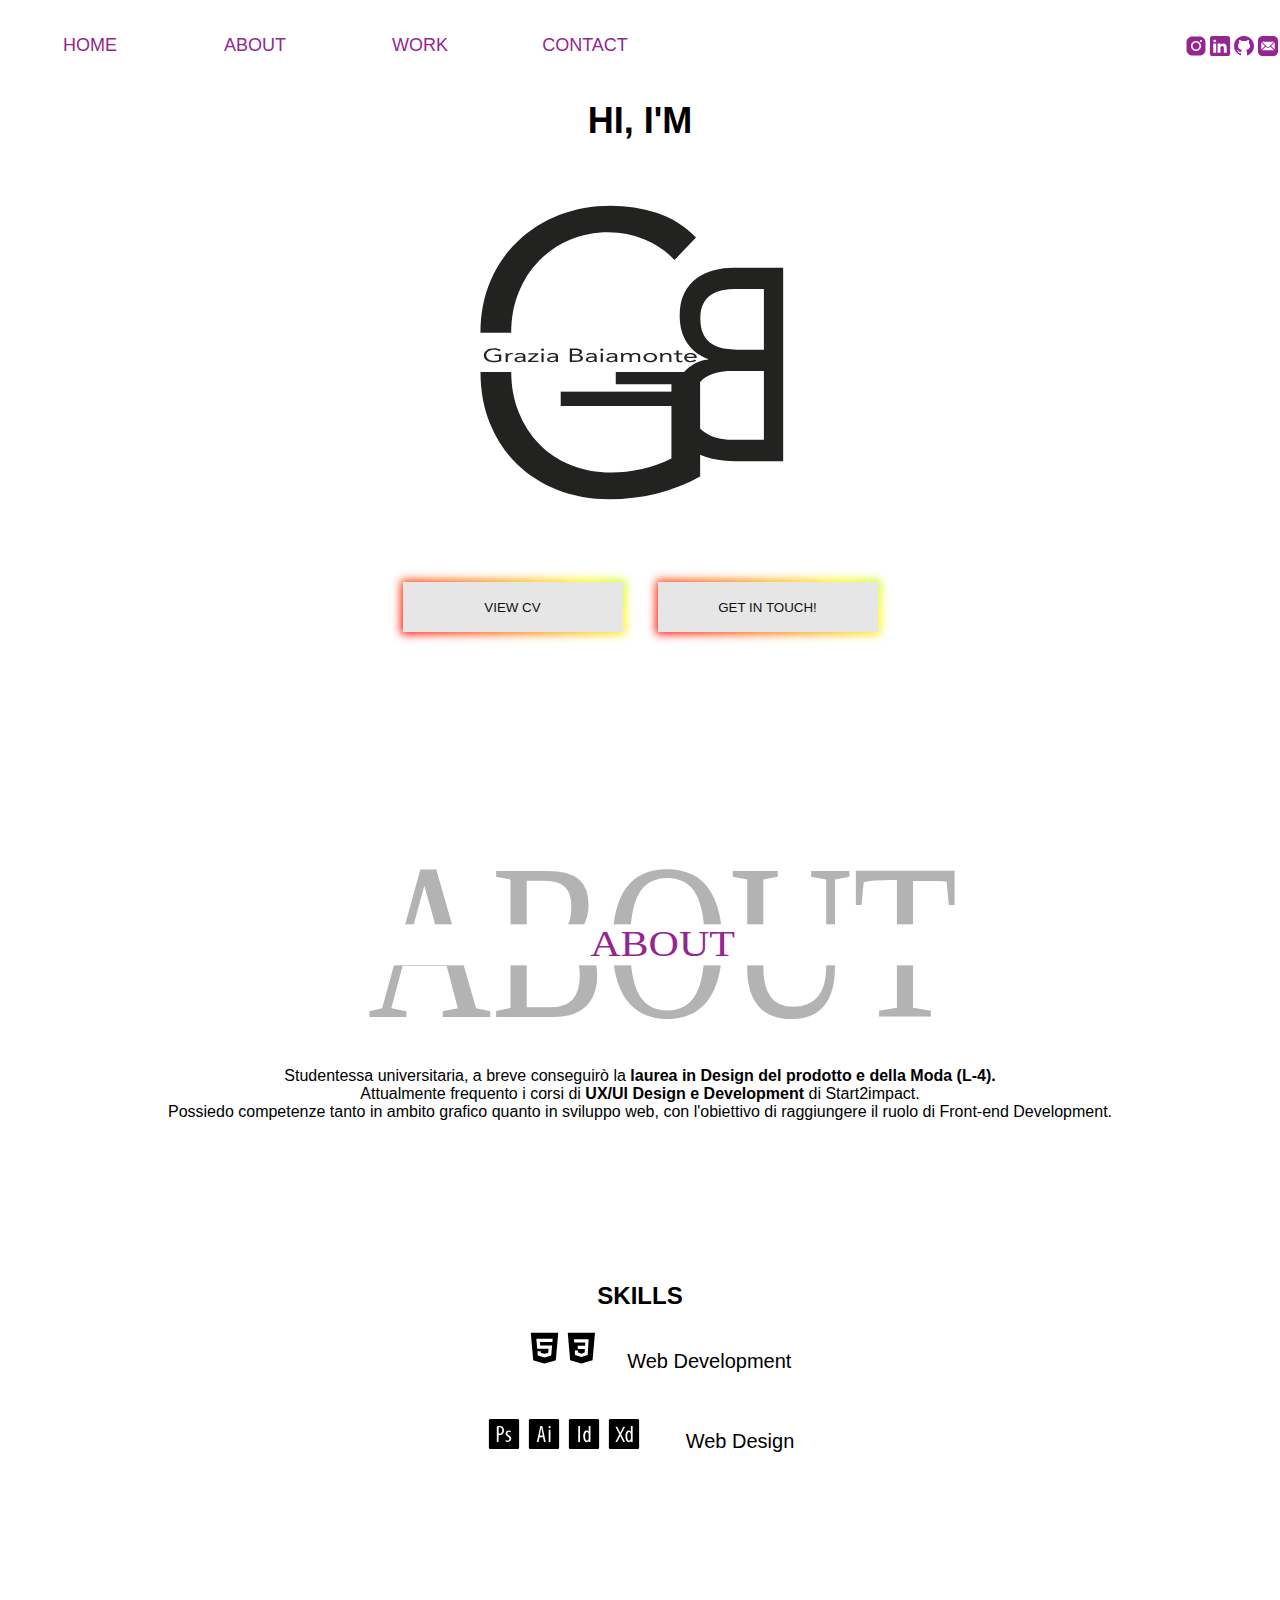
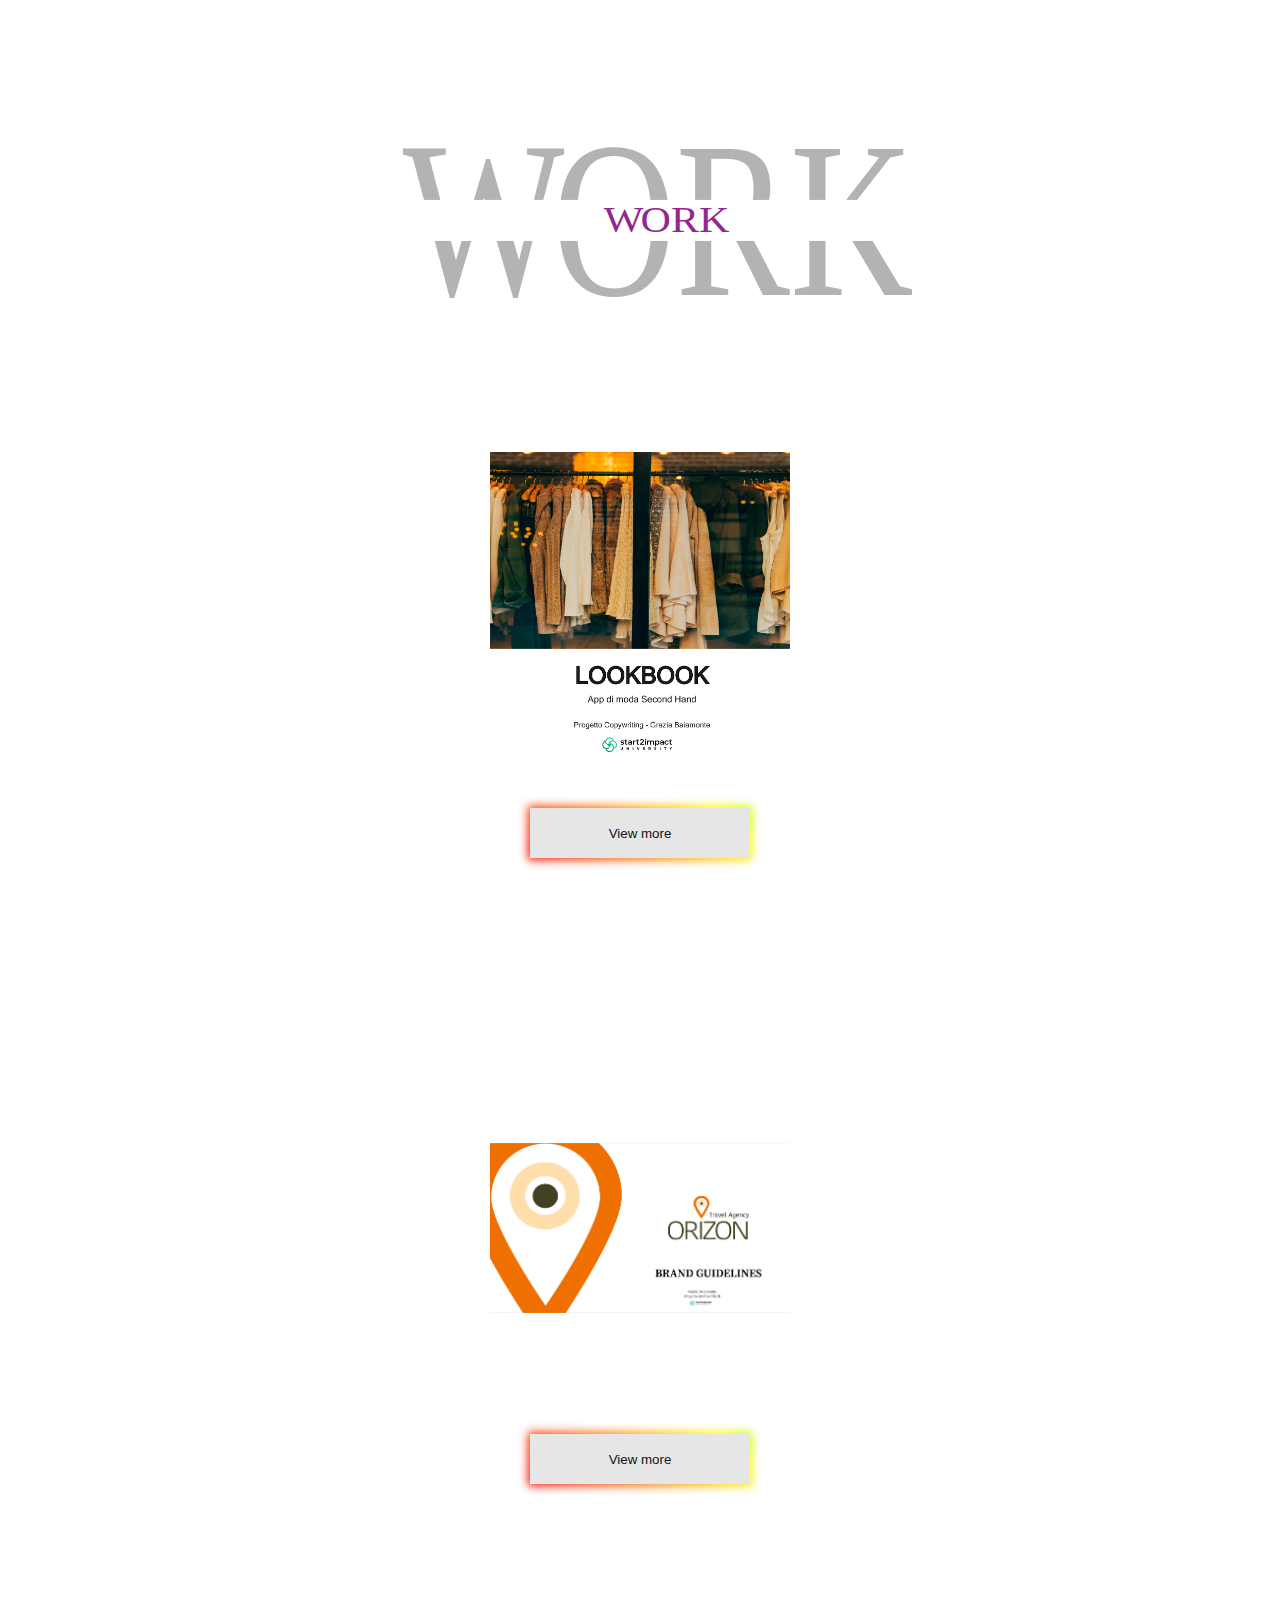
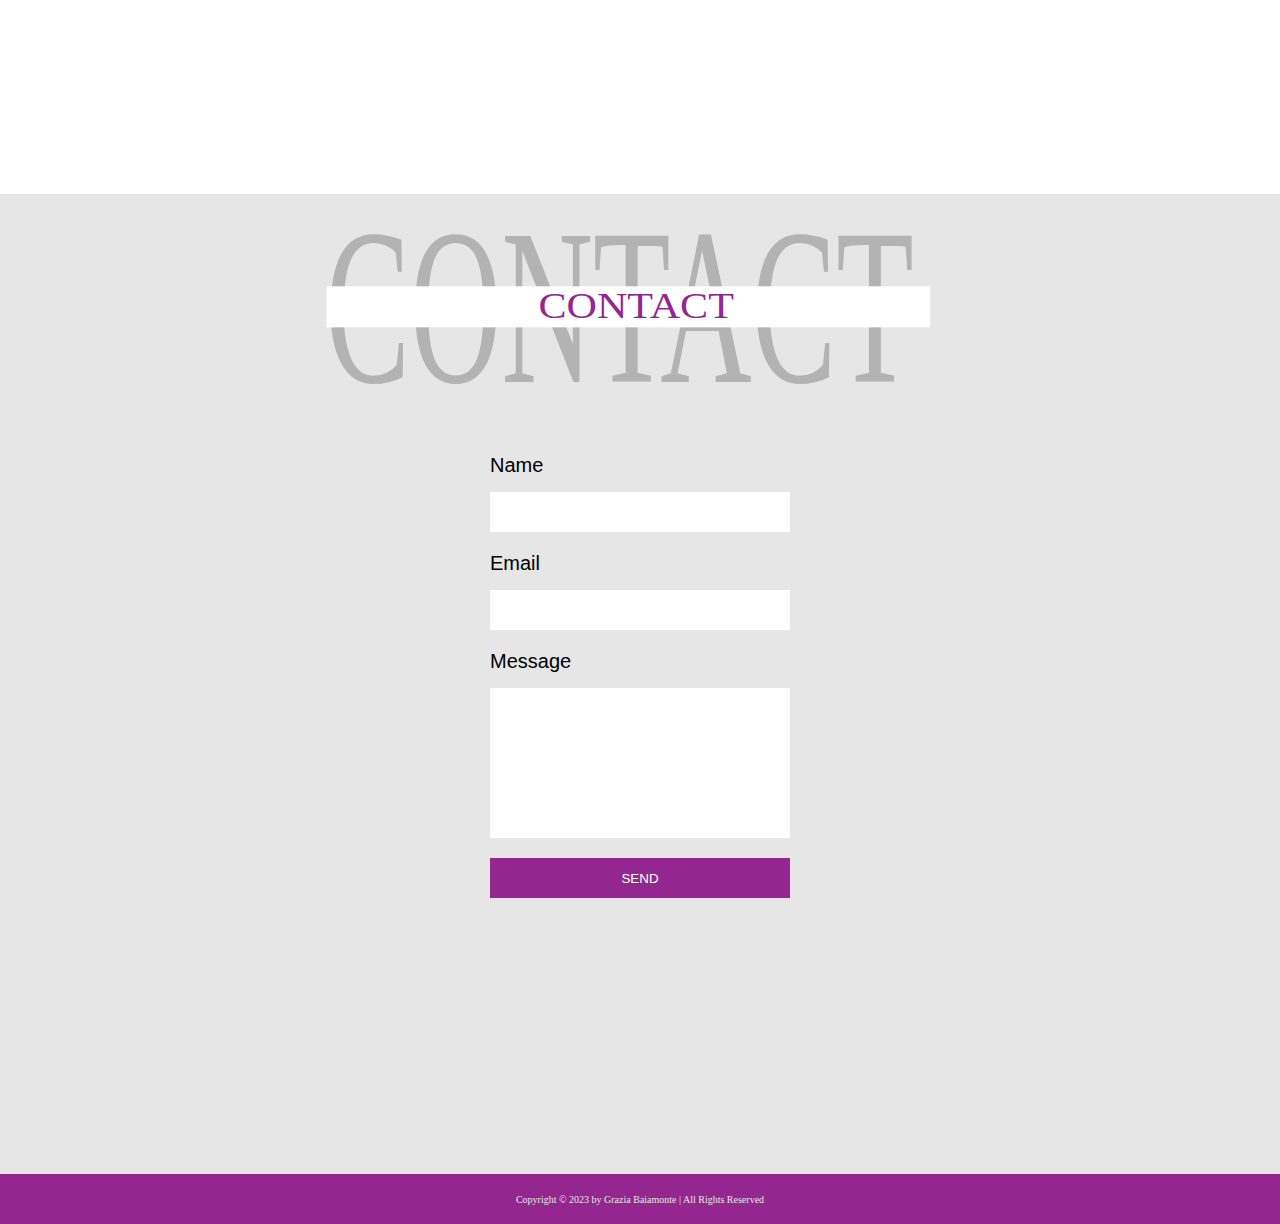
==== commit 1050bbd1: "aggiunta lavoro grafica" ====
--- a/index.html
+++ b/index.html
@@ -132,6 +132,15 @@
                         <div class="view1">
                         <a href="assets/work/progetto copywriting.pdf" target="_blank" rel="noopener"><button class="glow-on-hover">View more</button></a>
                     </div>
+
+                    <div class="work2">
+                        <div class="img-work2">
+                            <img src="assets/img/progetto grafica.png" alt="grafica work">
+                        </div>
+                        <div class="view2">
+                        <a href="assets/work/ORIZON-Brand Guidelines_compressed.pdf" target="_blank" rel="noopener"><button class="glow-on-hover">View more</button></a>
+                    </div>
+
                 </div>
             </div>
        </div>
--- a/assets/css/style.css
+++ b/assets/css/style.css
@@ -203,8 +203,6 @@
     display: flex;
     justify-content: center;
 }
-
-
 
 
 .glow-on-hover-menu{
@@ -276,8 +274,6 @@
     cursor: pointer;
     position: relative;
     z-index: 0;
-    
-    
 }
 
 .glow-on-hover:before {
@@ -455,12 +451,6 @@
     width: 100%;
 }
 
-.work1{
-    display: flex;
-    flex-direction: column;
-    justify-content: center;
-}
-
 .box-work{
     display: flex;
     justify-content: center;
@@ -476,8 +466,20 @@
     width: 300px;
 }
 
+.img-work2{
+    height: 300px;
+    margin-bottom: 56px;
+    width: 300px;
+}
+
 .img-work1 img{
     object-fit: cover;
+    width: 100%;
+    height: 100%;
+}
+
+.img-work2 img{
+    object-fit: contain;
     width: 100%;
     height: 100%;
 }
@@ -485,8 +487,13 @@
 .view1{
     height: 150px;
     text-align: center;
-}
-
+    margin-bottom: 120px;
+}
+
+.view2{
+    height: 150px;
+    text-align: center;
+}
 
 .pagina-contact{
     height: 900px;
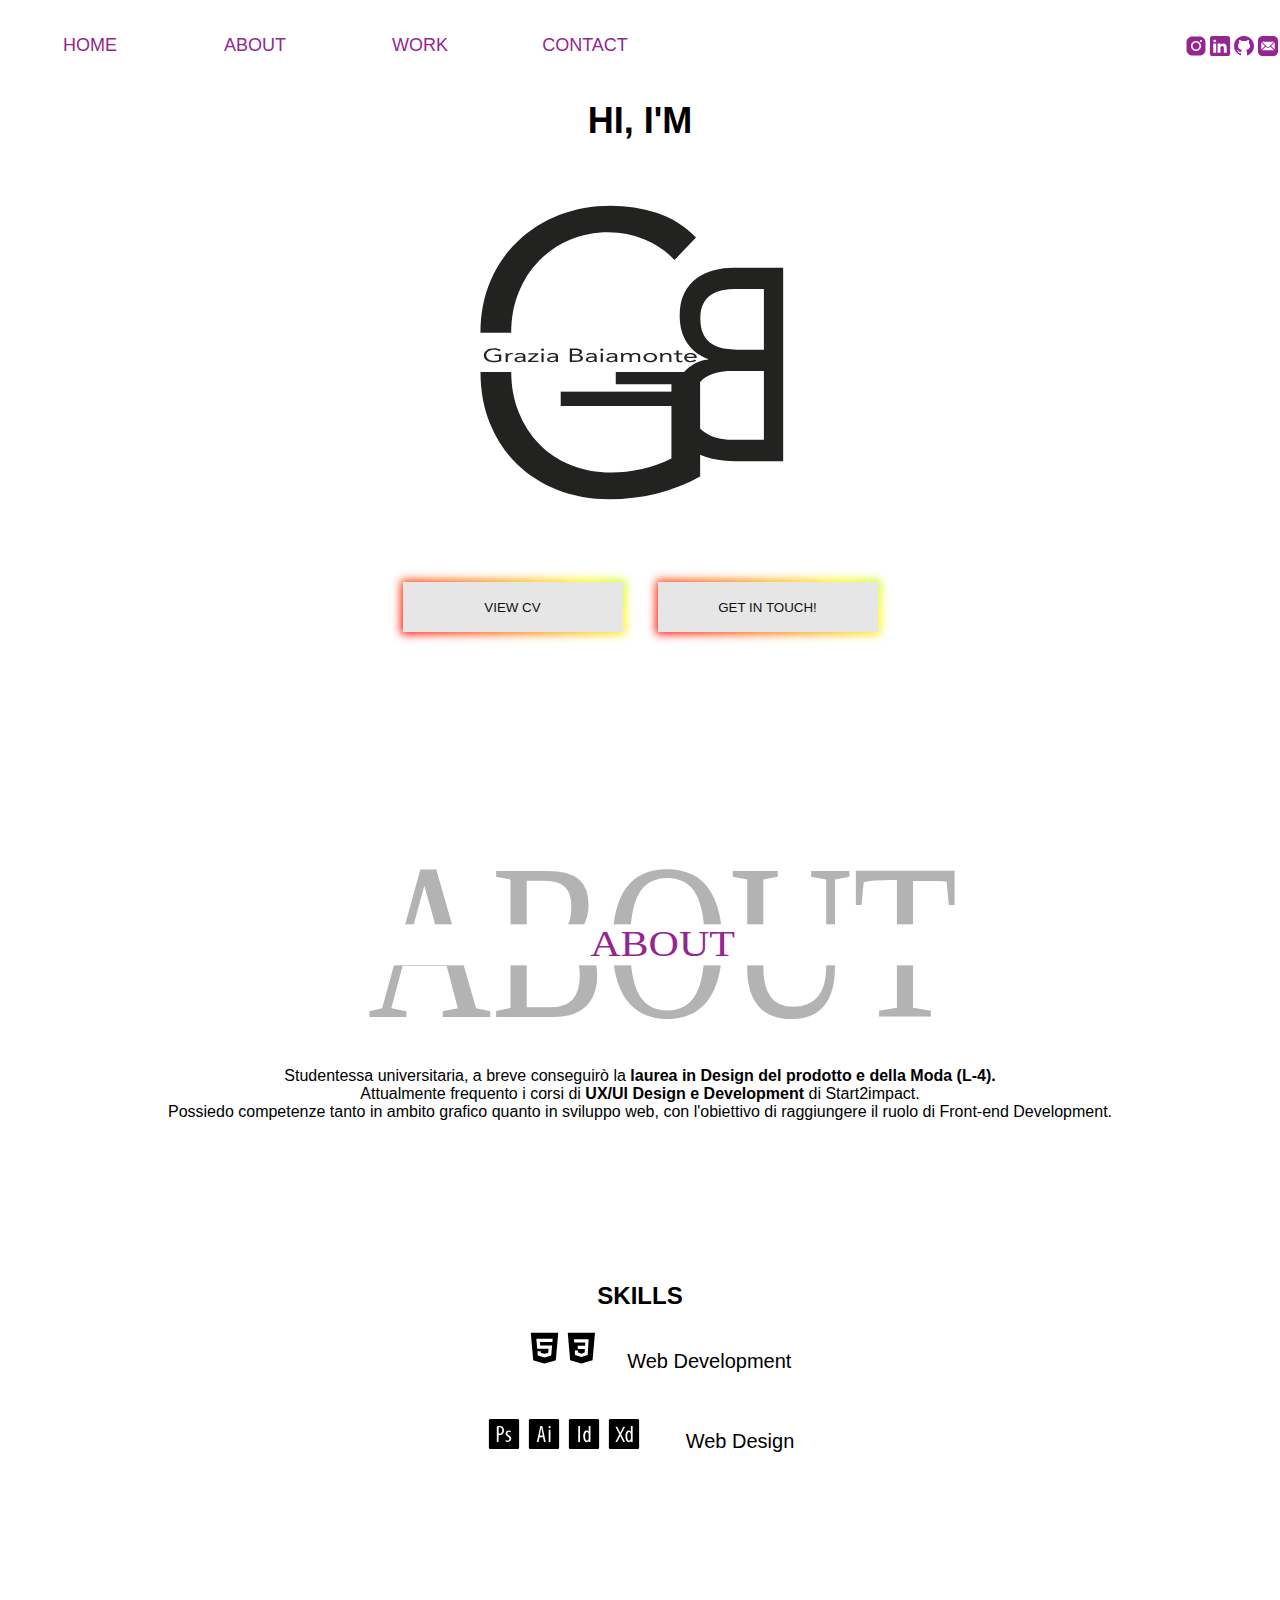
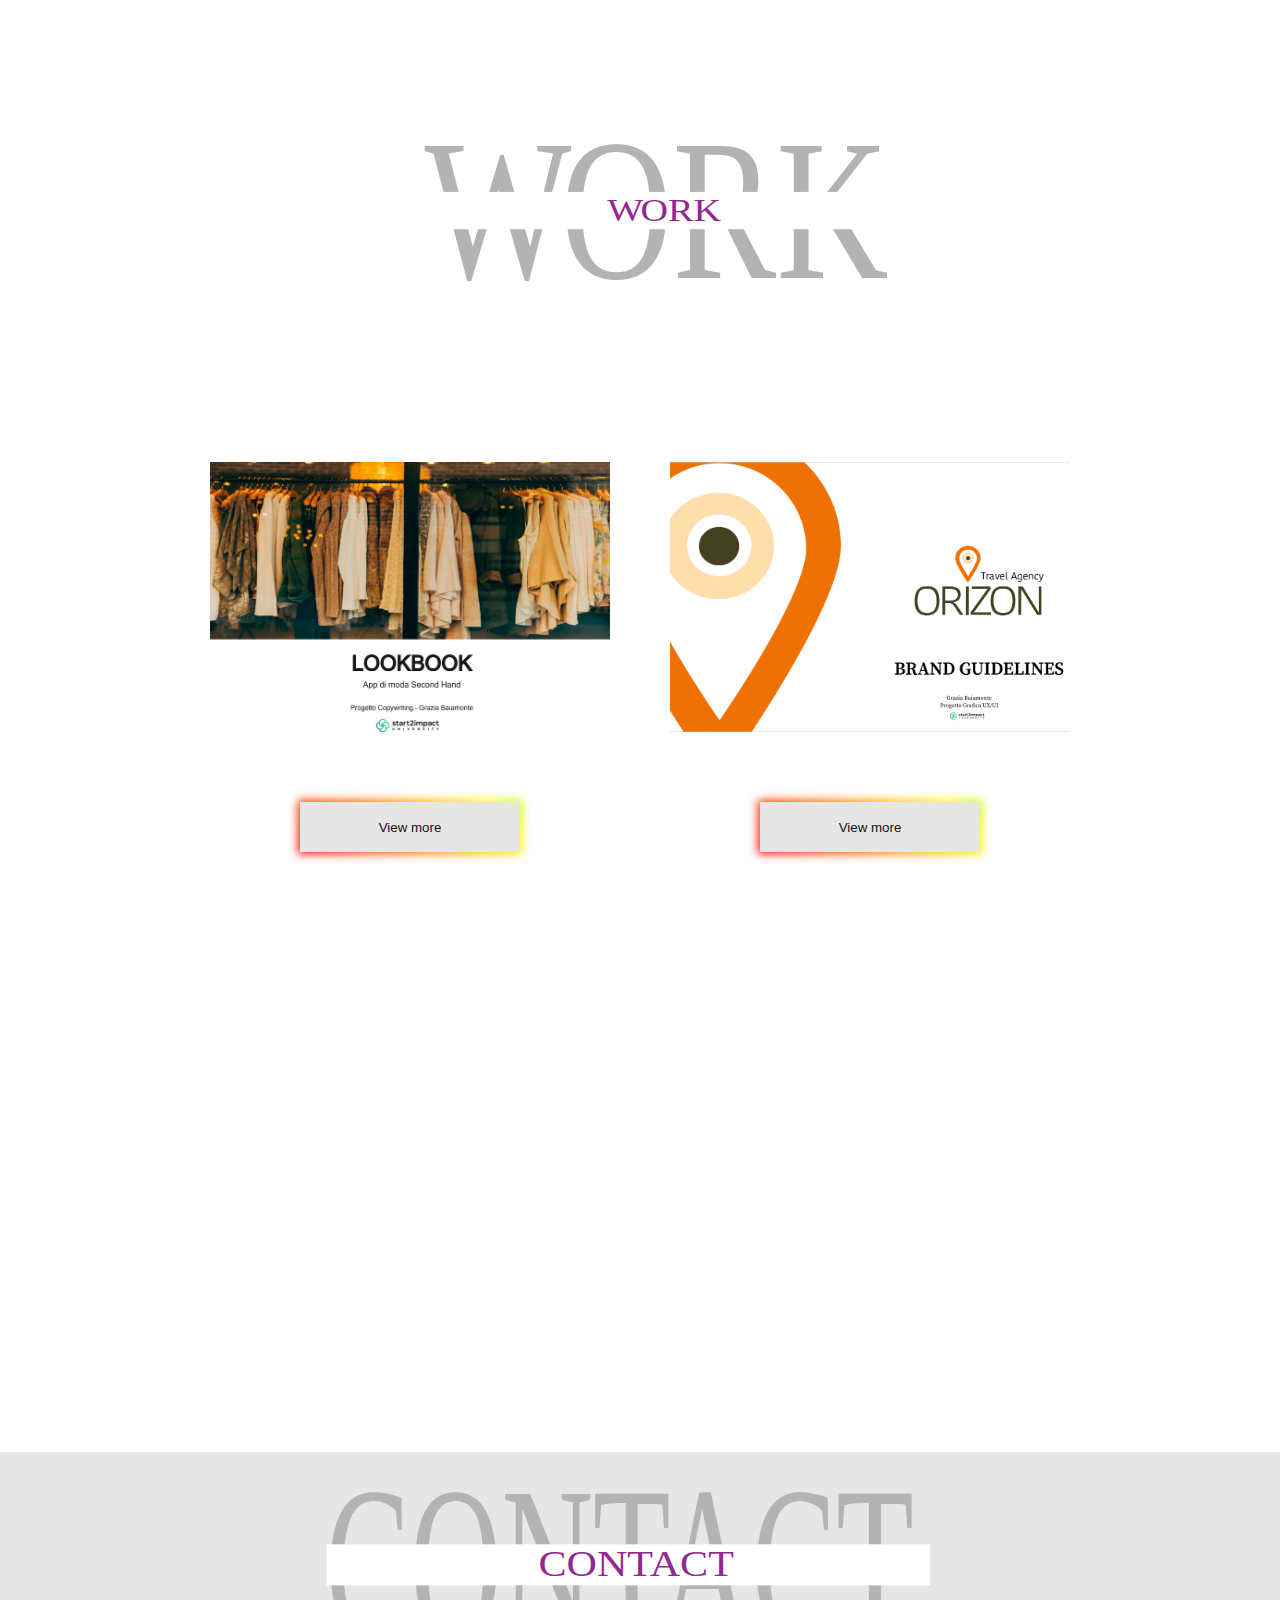
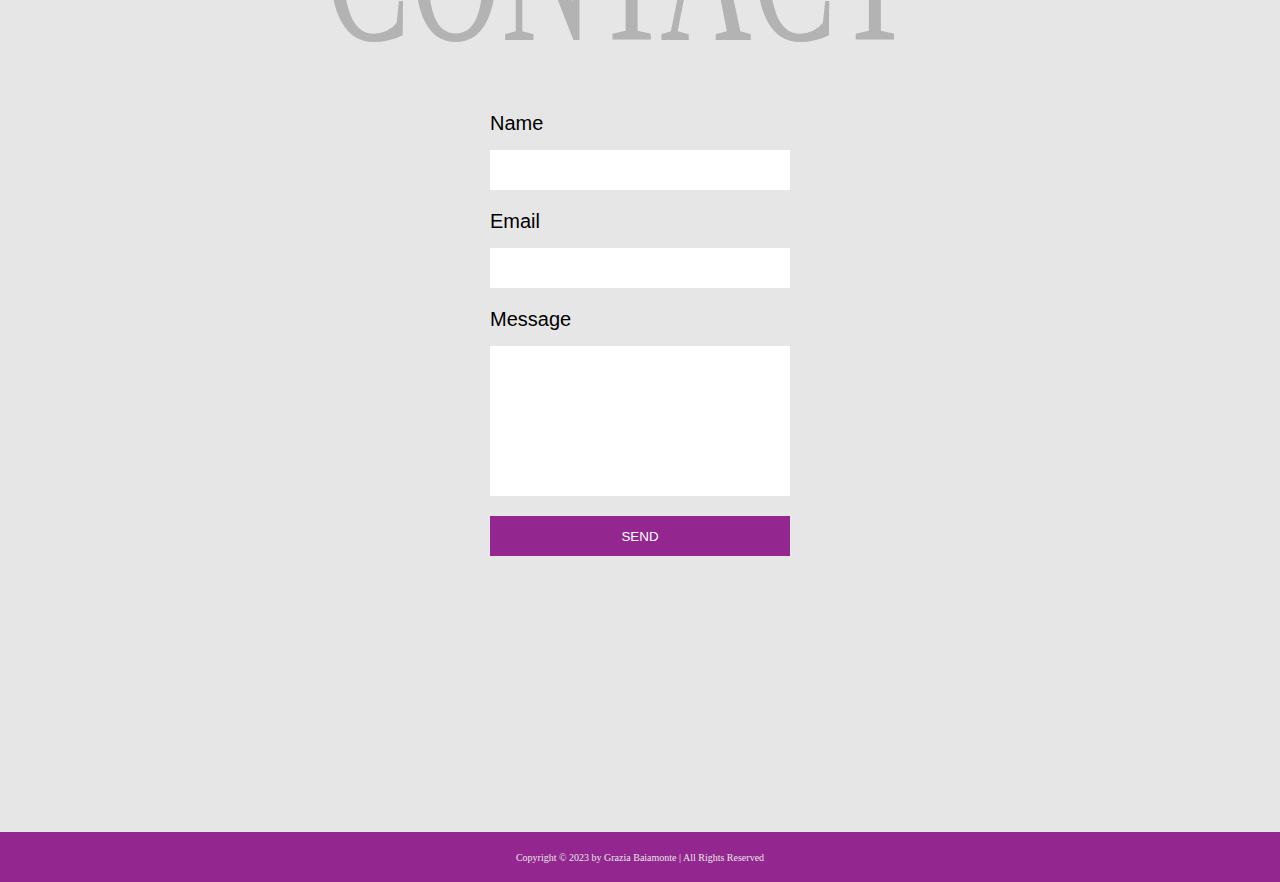
==== commit 659350d4: "responsive work" ====
--- a/index.html
+++ b/index.html
@@ -126,24 +126,29 @@
             </div>
                 <div class="box-work">
                     <div class="work1">
-                        <div class="img-work1">
-                            <img src="assets/img/progetto copywriting-1.jpg" alt="copywriting work">
-                        </div>
-                        <div class="view1">
-                        <a href="assets/work/progetto copywriting.pdf" target="_blank" rel="noopener"><button class="glow-on-hover">View more</button></a>
-                    </div>
-
+                        <div id="box-work1">
+                            <div class="img-work1">
+                                <img src="assets/img/progetto copywriting-1.jpg" alt="copywriting work">
+                            </div> 
+                            
+                            <div class="view1">
+                                <a href="assets/work/progetto copywriting.pdf" target="_blank" rel="noopener"><button class="glow-on-hover">View more</button></a>
+                            </div>
+                        </div>
+                    </div>
+                    
                     <div class="work2">
-                        <div class="img-work2">
-                            <img src="assets/img/progetto grafica.png" alt="grafica work">
-                        </div>
-                        <div class="view2">
-                        <a href="assets/work/ORIZON-Brand Guidelines_compressed.pdf" target="_blank" rel="noopener"><button class="glow-on-hover">View more</button></a>
-                    </div>
-
-                </div>
-            </div>
-       </div>
+                        <div id="box-work2">
+                            <div class="img-work2">
+                                <img src="assets/img/progetto grafica.png" alt="grafica work">
+                            </div>
+
+                            <div class="view2">
+                                <a href="assets/work/ORIZON-Brand Guidelines_compressed.pdf" target="_blank" rel="noopener"><button class="glow-on-hover">View more</button></a>
+                            </div>
+                        </div>
+                    </div>
+                </div>
 
        <div id="contact-section"></div>
        <div class="pagina-contact">
--- a/assets/css/style.css
+++ b/assets/css/style.css
@@ -440,7 +440,7 @@
 }
 
 .box-img-work{
-    height: 220px;
+    height: 200px;
     margin-bottom: 120px;
     
 }
@@ -454,23 +454,38 @@
 .box-work{
     display: flex;
     justify-content: center;
-    margin-top: 60px;
-    margin-bottom: 210px;
+    height: 900px;
     margin-left: 10px;
     margin-right: 10px;
-}
+    margin-bottom: 120px;
+    
+}
+
+.work1{
+    height: 400px;
+    width: 400px;
+    margin: 30px;
+}
+
+.work2{
+    height: 400px;
+    width: 400px;
+    margin: 30px;
+    
+}
+
 
 .img-work1{
-    height: 300px;
-    margin-bottom: 56px;
-    width: 300px;
+   height: 270px;
+   width: 400px;
 }
 
 .img-work2{
-    height: 300px;
-    margin-bottom: 56px;
-    width: 300px;
-}
+   height: 270px; 
+   width: 400px;
+}
+
+
 
 .img-work1 img{
     object-fit: cover;
@@ -479,19 +494,19 @@
 }
 
 .img-work2 img{
-    object-fit: contain;
+    object-fit: cover;
     width: 100%;
     height: 100%;
 }
 
 .view1{
-    height: 150px;
+    margin-top: 70px;
     text-align: center;
-    margin-bottom: 120px;
+    
 }
 
 .view2{
-    height: 150px;
+   margin-top: 70px;
     text-align: center;
 }
 
@@ -589,6 +604,8 @@
 }
 
 
+
+
 @media only screen and (max-width: 800px){
     .menu{
         visibility: hidden;
@@ -598,6 +615,14 @@
     .social{
         position: absolute;
         right: 0;
+    }
+
+    .box-work{
+        flex-direction: column;
+    }
+
+    #box-work2{
+        margin-top: 70px;
     }
 }
 
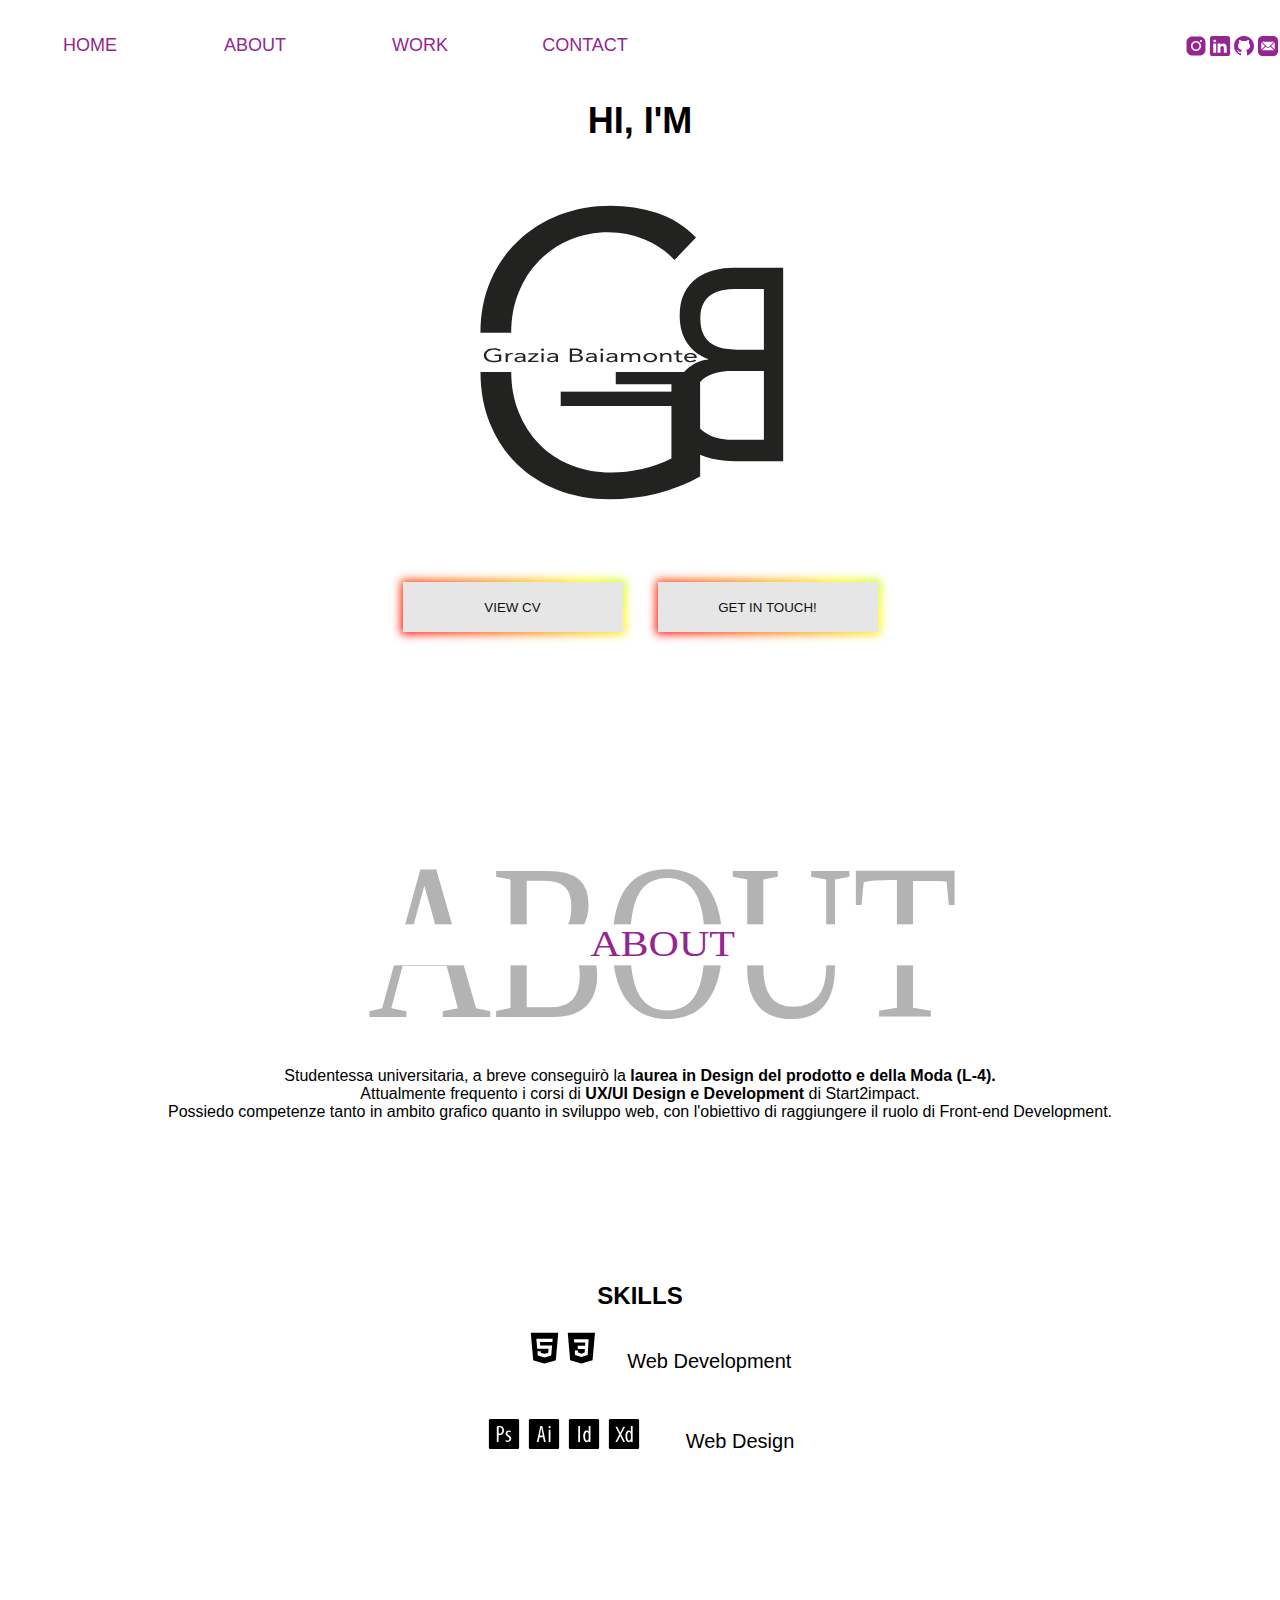
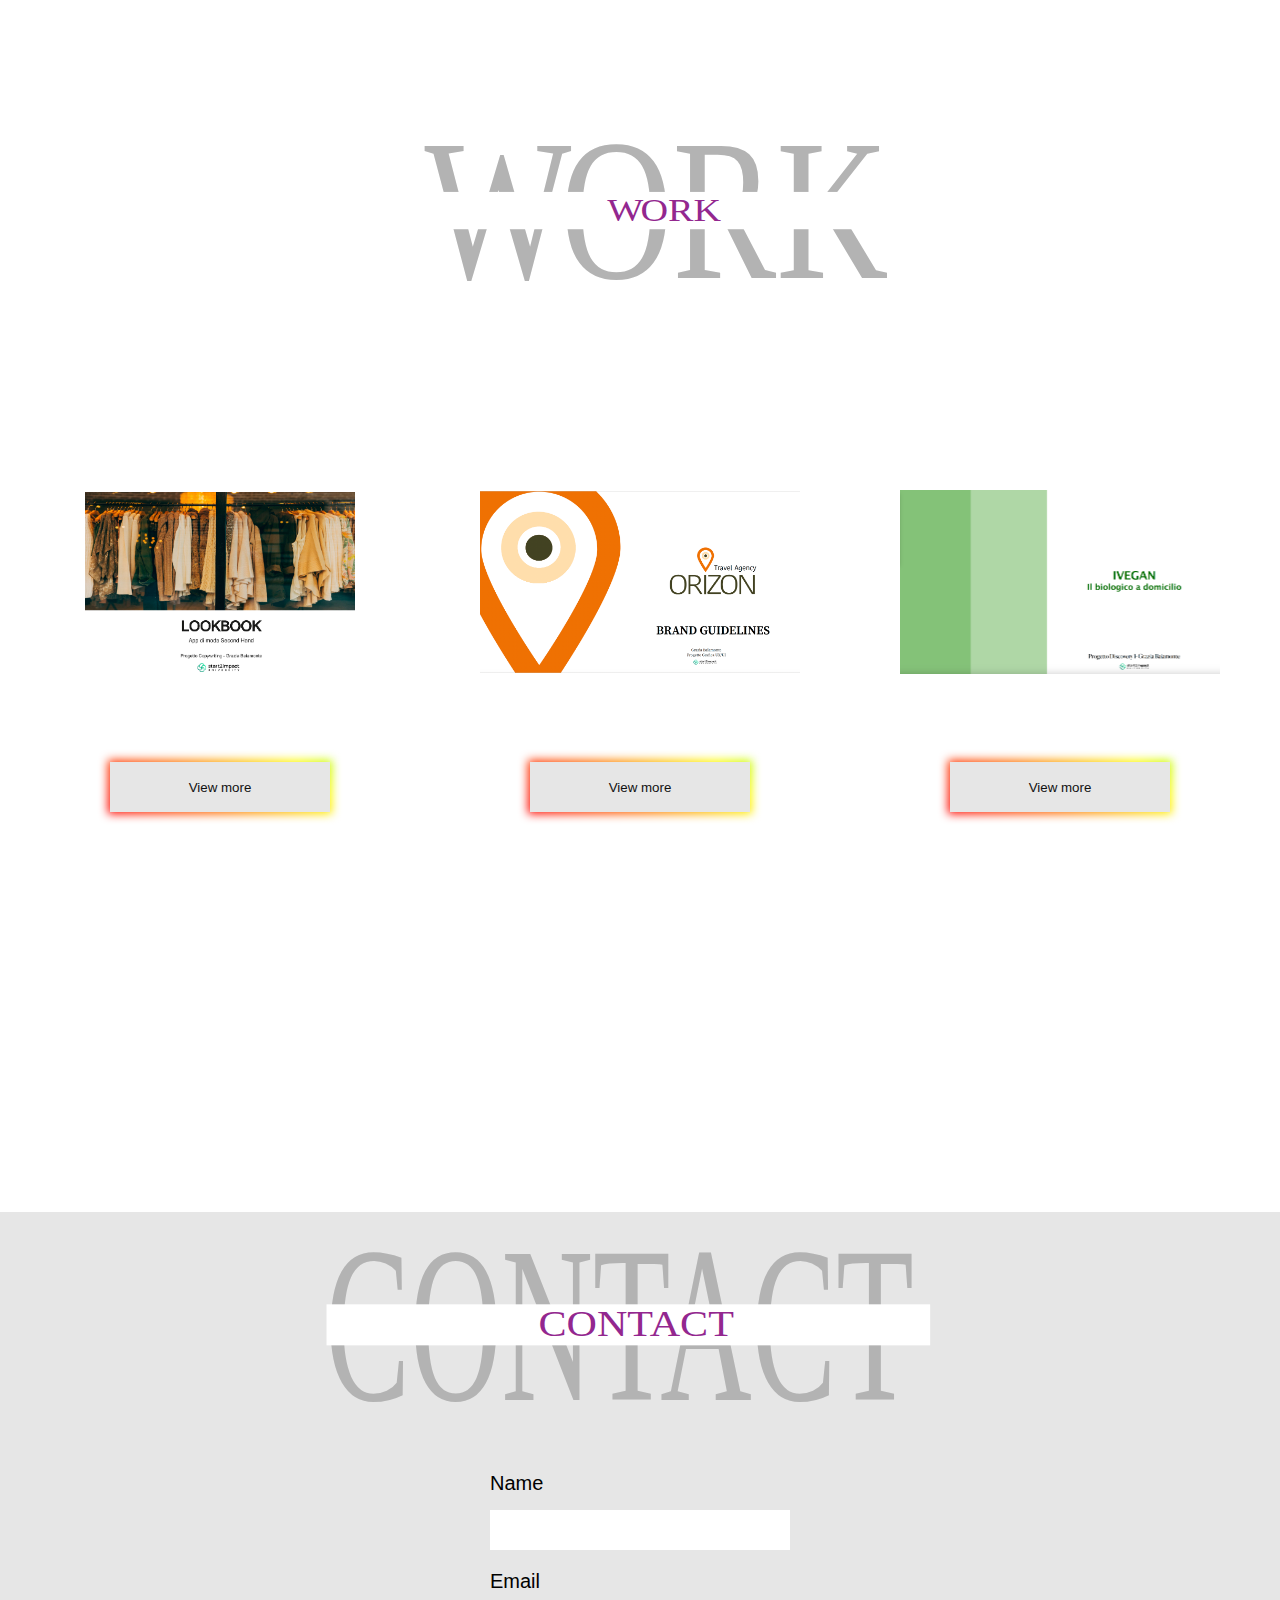
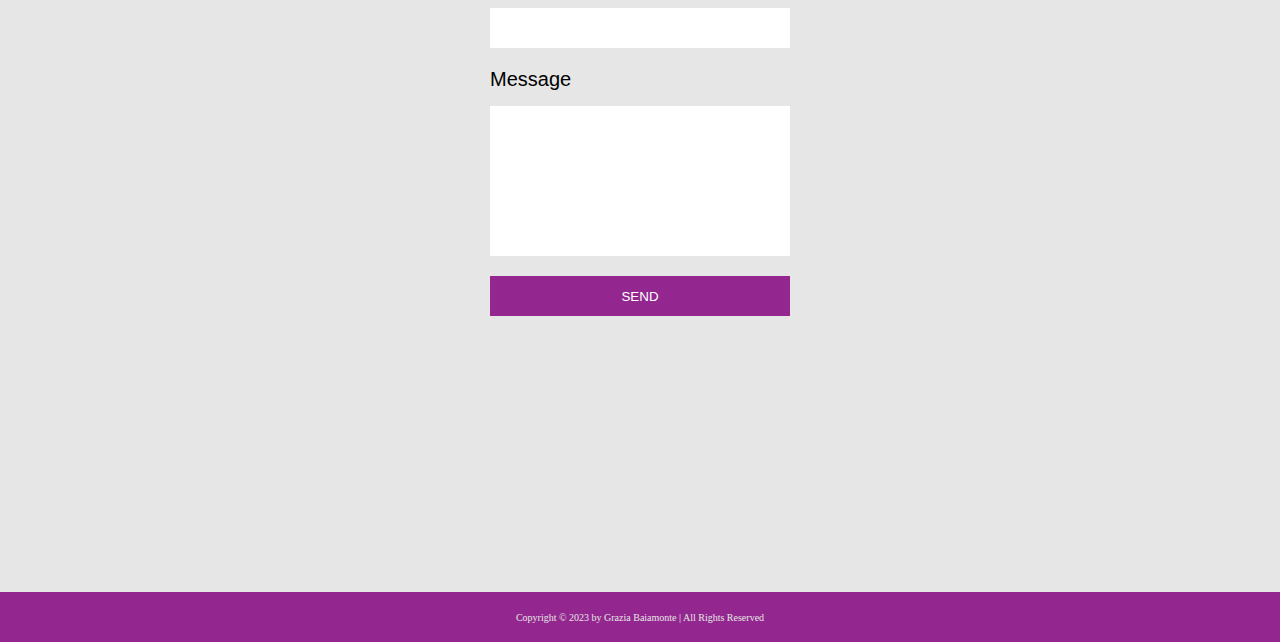
==== commit c90918ca: "aggiunta lavoro discovery" ====
--- a/index.html
+++ b/index.html
@@ -148,6 +148,19 @@
                             </div>
                         </div>
                     </div>
+
+                    <div class="work3">
+                        <div id="box-work3">
+                            <div class="img-work3">
+                                <img src="assets/img/progetto discovery.png" alt="discovery work">
+                            </div>
+
+                            <div class="view3">
+                                <a href="assets/work/Progetto Discovery Grazia Baiamonte_compressed.pdf" target="_blank" rel="noopener"><button class="glow-on-hover">View more</button></a>
+                            </div>
+                        </div>
+                    </div>
+
                 </div>
 
        <div id="contact-section"></div>
--- a/assets/css/style.css
+++ b/assets/css/style.css
@@ -442,7 +442,6 @@
 .box-img-work{
     height: 200px;
     margin-bottom: 120px;
-    
 }
 
 .box-img-work img{
@@ -454,61 +453,86 @@
 .box-work{
     display: flex;
     justify-content: center;
-    height: 900px;
+    height: 700px;
     margin-left: 10px;
     margin-right: 10px;
-    margin-bottom: 120px;
-    
+    margin-bottom: 80px;
 }
 
 .work1{
-    height: 400px;
-    width: 400px;
-    margin: 30px;
+    height: 500px;
+    width: 300px;
+    display: flex;
+    margin: 0 auto;
+    display: flex;
+    justify-content: center;
 }
 
 .work2{
-    height: 400px;
-    width: 400px;
-    margin: 30px;
-    
+    height: 500px;
+    width: 300px;
+    margin: 0 auto;
+    display: flex;
+    justify-content: center;
+}
+
+.work3{
+    height: 500px;
+    width: 300px;
+    margin: 0 auto;
+    display: flex;
+    justify-content: center;
 }
 
 
 .img-work1{
-   height: 270px;
-   width: 400px;
+   height: 300px;
+   width: 270px;
 }
 
 .img-work2{
-   height: 270px; 
-   width: 400px;
-}
-
-
+   height: 300px; 
+   width: 320px;
+}
+
+.img-work3{
+    height: 300px; 
+    width: 320px;
+ }
+ 
 
 .img-work1 img{
-    object-fit: cover;
+    object-fit: contain;
     width: 100%;
     height: 100%;
 }
 
 .img-work2 img{
-    object-fit: cover;
+    object-fit: contain;
+    width: 100%;
+    height: 100%;
+}
+
+.img-work3 img{
+    object-fit: contain;
     width: 100%;
     height: 100%;
 }
 
 .view1{
-    margin-top: 70px;
+    margin-top: 30px;
     text-align: center;
-    
 }
 
 .view2{
-   margin-top: 70px;
+   margin-top: 30px;
+   text-align: center;
+}
+
+.view3{
+    margin-top: 30px;
     text-align: center;
-}
+ }
 
 .pagina-contact{
     height: 900px;
@@ -619,11 +643,20 @@
 
     .box-work{
         flex-direction: column;
+        margin-bottom: 330px;
+        margin-top: 300px;
     }
 
     #box-work2{
         margin-top: 70px;
-    }
+    
+    }
+
+    #box-work3{
+        margin-top: 70px;
+    }
+
+
 }
 
 @media only screen and (min-width:800px){
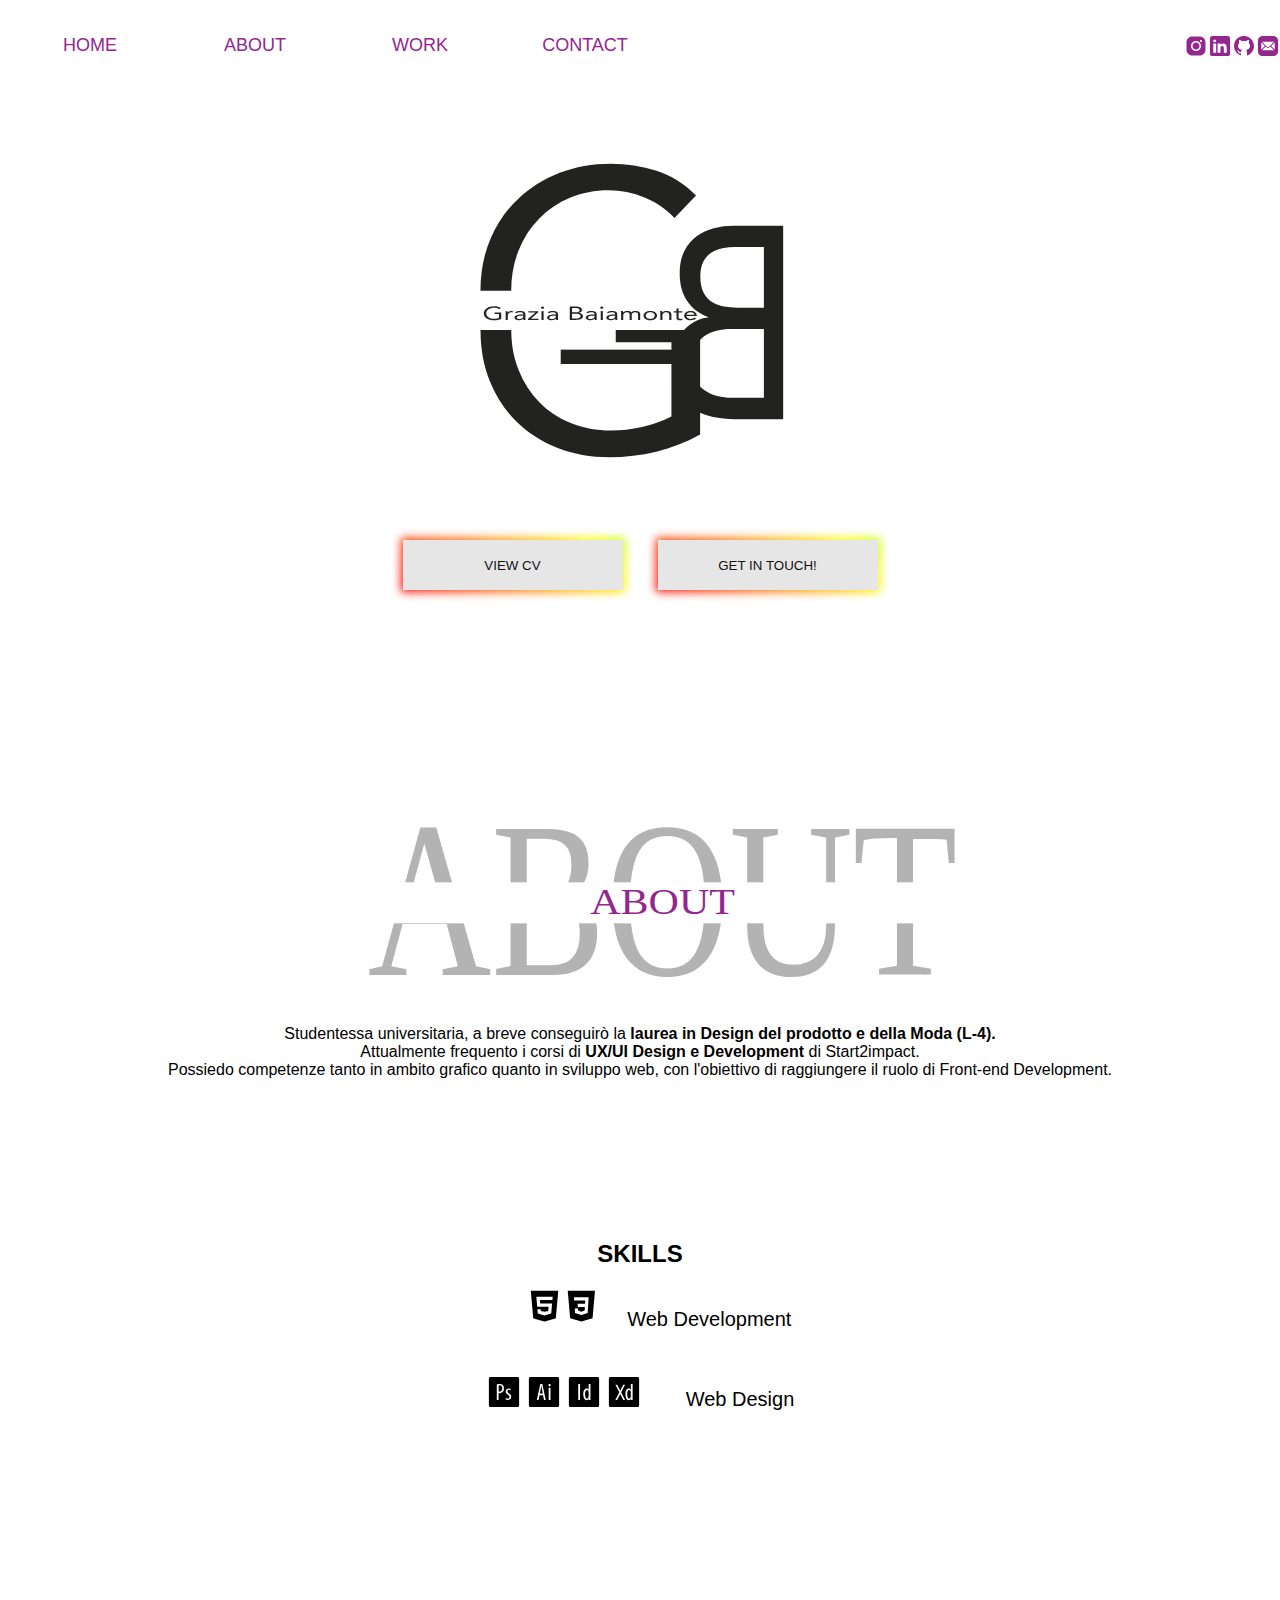
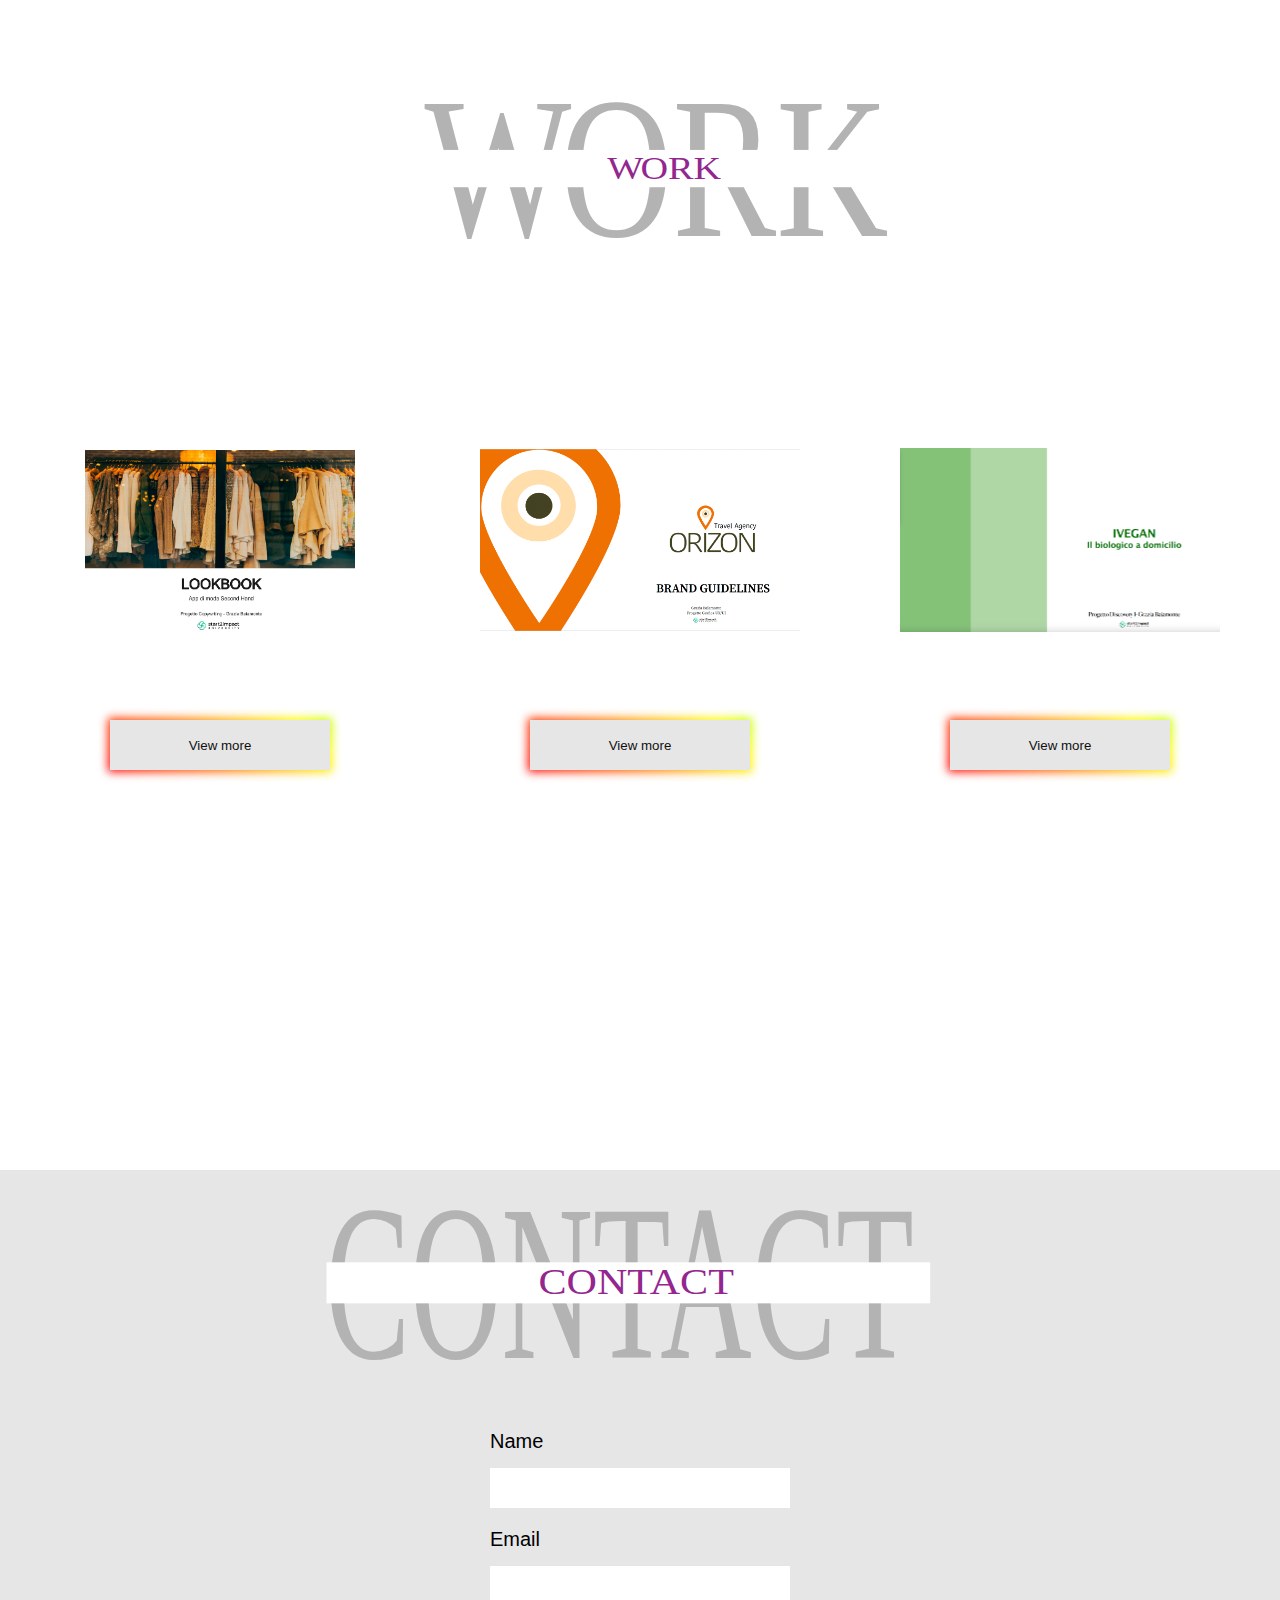
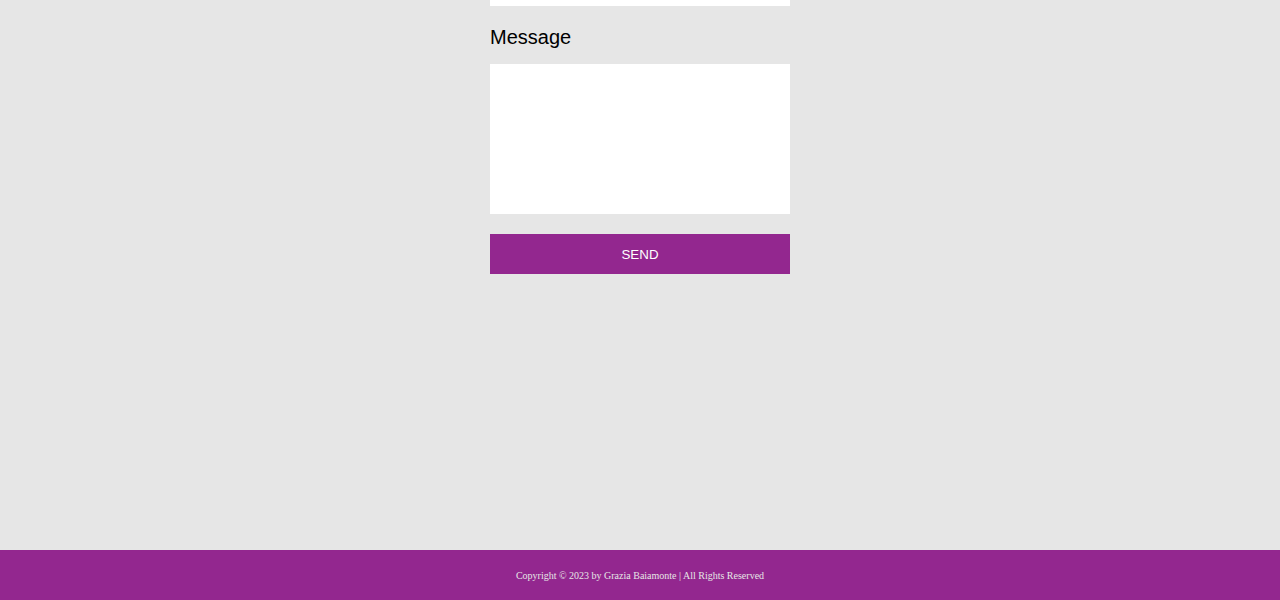
==== commit 4b9ac3e3: "remove name" ====
--- a/index.html
+++ b/index.html
@@ -6,6 +6,9 @@
         <title>Grazia Website</title>
         <script type="text/javascript" src="assets/js/file.js"></script>
         <link rel="stylesheet" href="assets/css/style.css">
+        <link href="https://cdn.jsdelivr.net/npm/bootstrap@5.0.2/dist/css/bootstrap.min.css" rel="stylesheet" integrity="sha384-EVSTQN3/azprG1Anm3QDgpJLIm9Nao0Yz1ztcQTwFspd3yD65VohhpuuCOmLASjC" crossorigin="anonymous">
+        <script src="https://code.jquery.com/jquery-3.2.1.min.js"></script>
+        <script src="https://cdn.jsdelivr.net/npm/bootstrap@5.0.2/dist/js/bootstrap.bundle.min.js" integrity="sha384-MrcW6ZMFYlzcLA8Nl+NtUVF0sA7MsXsP1UyJoMp4YLEuNSfAP+JcXn/tWtIaxVXM" crossorigin="anonymous"></script>
         <link rel="icon" type="image/x-icon" href="assets/img/logo personale.svg">
         <link rel="stylesheet" href="https://cdnjs.cloudflare.com/ajax/libs/font-awesome/4.7.0/css/font-awesome.min.css">
         <meta property="og:title" content="Grazia Website">
@@ -50,7 +53,7 @@
 
        
        <div class="box-generale">
-            <h1>HI, I'M</h1>
+            <h1></h1>
             <div class="box-sinistra">
                 <img src="assets/img/logo personale.svg" alt="logo">
             </div>
@@ -170,6 +173,7 @@
                 <img src="assets/img/con-newk.svg" alt="contact">
             </div>
             <div class="box-form">
+                <div id="errorMessage"></div>
                 <form action="https://formsubmit.co/grazia.baiamonte3@gmail.com" method="POST" >
                     <div class="form-example">
                         <label for="name">Name</label>
